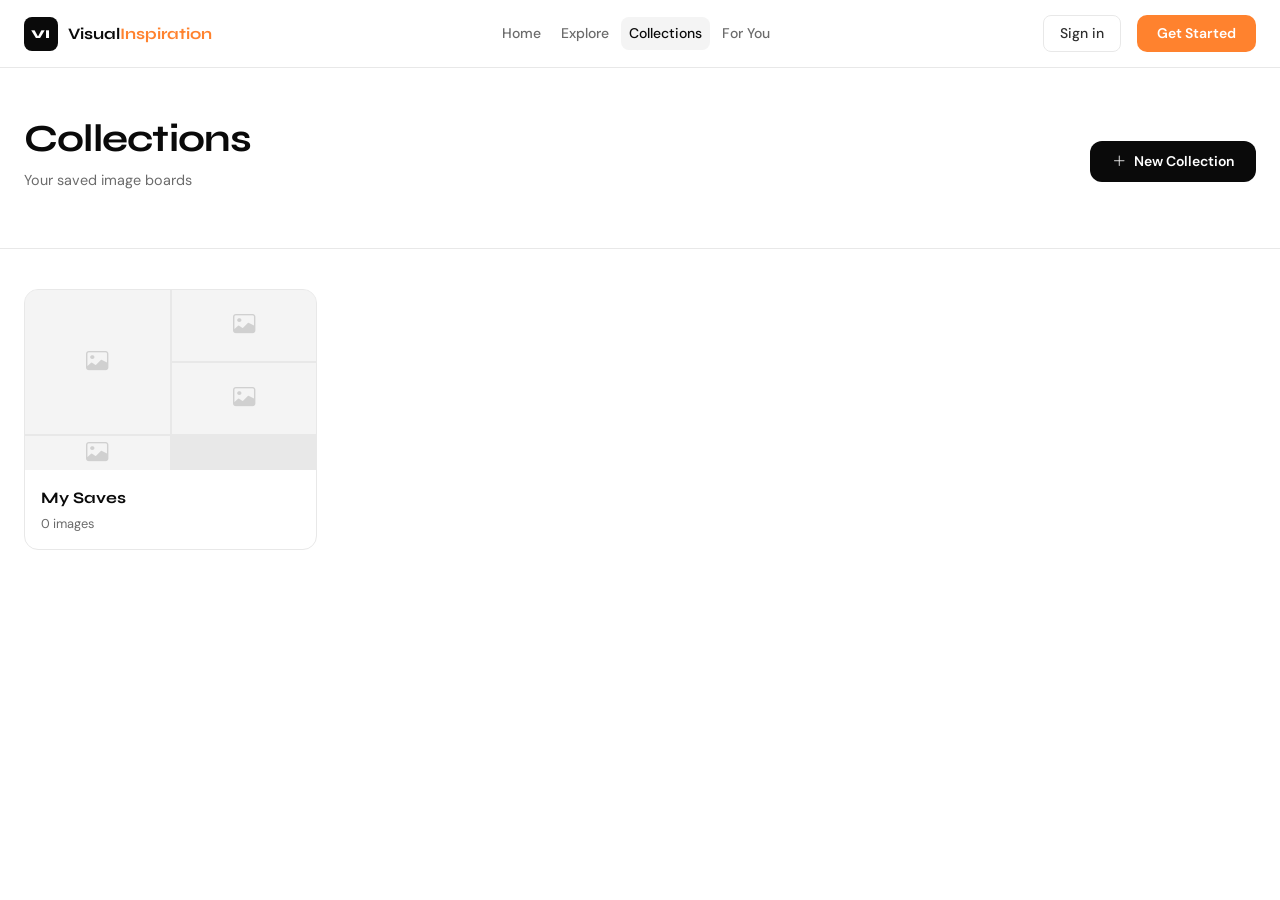
==== collections.html @ 948e1fdf "Add files via upload" ====
<!DOCTYPE html>
<html lang="en">
<head>
  <meta charset="UTF-8" />
  <meta name="viewport" content="width=device-width, initial-scale=1.0" />
  <title>Collections — Visual Inspiration</title>
  <link rel="preconnect" href="https://fonts.googleapis.com" />
  <link href="https://fonts.googleapis.com/css2?family=Syne:wght@400;500;600;700;800&family=DM+Sans:ital,opsz,wght@0,9..40,300;0,9..40,400;0,9..40,500;1,9..40,300&display=swap" rel="stylesheet" />
  <link href="https://cdn.jsdelivr.net/npm/bootstrap@5.3.2/dist/css/bootstrap.min.css" rel="stylesheet" />
  <link href="https://cdn.jsdelivr.net/npm/bootstrap-icons@1.11.3/font/bootstrap-icons.min.css" rel="stylesheet" />
  <link rel="stylesheet" href="../style.css" />
  <style>
    .collection-detail { display: none; }
    .collection-detail.active { display: block; }
    .collections-view.hidden { display: none; }
    .back-btn {
      display: inline-flex; align-items: center; gap: 8px;
      font-size: 0.875rem; font-weight: 600; color: var(--gray-700);
      background: var(--gray-100); border: none; border-radius: 8px;
      padding: 8px 16px; cursor: pointer; margin-bottom: 24px;
      transition: background var(--transition);
    }
    .back-btn:hover { background: var(--gray-200); }
    .delete-col-btn {
      background: none; border: 1.5px solid var(--gray-200);
      color: var(--gray-500); font-size: 0.8rem; padding: 6px 14px;
      border-radius: 8px; cursor: pointer; font-family: var(--font-body);
      transition: all var(--transition);
    }
    .delete-col-btn:hover { border-color: #e53e3e; color: #e53e3e; }
  </style>
</head>
<body>

  <!-- NAVBAR -->
  <nav class="navbar navbar-expand-lg vi-navbar" id="mainNav">
    <div class="container-fluid px-4">
      <a class="navbar-brand vi-logo" href="../index.html">
        <span class="logo-mark">VI</span>
        <span class="logo-text">Visual<em>Inspiration</em></span>
      </a>
      <button class="navbar-toggler" type="button" data-bs-toggle="collapse" data-bs-target="#navMenu">
        <i class="bi bi-list"></i>
      </button>
      <div class="collapse navbar-collapse" id="navMenu">
        <ul class="navbar-nav mx-auto gap-1">
          <li class="nav-item"><a class="nav-link" href="../index.html">Home</a></li>
          <li class="nav-item"><a class="nav-link" href="explore.html">Explore</a></li>
          <li class="nav-item"><a class="nav-link active" href="collections.html">Collections</a></li>
          <li class="nav-item"><a class="nav-link" href="foryou.html">For You</a></li>
        </ul>
        <div class="nav-actions d-flex align-items-center gap-3">
          <a href="login.html" class="btn-ghost">Sign in</a>
          <a href="register.html" class="btn-primary-vi">Get Started</a>
        </div>
      </div>
    </div>
  </nav>

  <!-- COLLECTIONS VIEW -->
  <div id="collectionsView">
    <div class="collections-hero">
      <div class="container-fluid px-4">
        <div class="d-flex align-items-center justify-content-between flex-wrap gap-3">
          <div>
            <h1 class="section-title">Collections</h1>
            <p class="section-sub mt-1">Your saved image boards</p>
          </div>
          <button class="btn-new-collection" id="newCollectionBtn">
            <i class="bi bi-plus-lg"></i> New Collection
          </button>
        </div>
      </div>
    </div>
    <div class="container-fluid px-4">
      <div class="collections-grid" id="collectionsGrid"></div>
    </div>
  </div>

  <!-- COLLECTION DETAIL VIEW -->
  <div id="detailView" class="collection-detail" style="padding-top: calc(var(--nav-h) + 32px);">
    <div class="container-fluid px-4">
      <button class="back-btn" id="backBtn"><i class="bi bi-arrow-left"></i> All Collections</button>
      <div class="d-flex align-items-center justify-content-between flex-wrap gap-3 mb-4">
        <div>
          <h2 class="section-title" id="detailTitle"></h2>
          <p class="section-sub" id="detailCount"></p>
        </div>
        <button class="delete-col-btn" id="deleteColBtn">
          <i class="bi bi-trash3"></i> Delete Collection
        </button>
      </div>
      <div class="masonry-grid" id="detailGrid"></div>
      <div id="detailEmpty" style="display:none;" class="empty-state">
        <div class="empty-icon"><i class="bi bi-images"></i></div>
        <h3>Empty collection</h3>
        <p>Save images from the Explore page to fill this collection.</p>
        <a href="explore.html" class="btn-primary-vi mt-2">Explore images</a>
      </div>
    </div>
  </div>

  <!-- NEW COLLECTION MODAL -->
  <div class="modal fade" id="newCollectionModal" tabindex="-1">
    <div class="modal-dialog modal-dialog-centered">
      <div class="modal-content vi-modal p-4">
        <div class="d-flex justify-content-between align-items-center mb-4">
          <h5 class="mb-0" style="font-family:var(--font-display);font-weight:700;">New Collection</h5>
          <button class="btn-close" data-bs-dismiss="modal"></button>
        </div>
        <div class="form-group-vi">
          <label class="form-label-vi">Collection Name</label>
          <input type="text" class="form-input-vi" id="newColName" placeholder="e.g. Architecture Inspo" maxlength="48" />
          <div class="form-error" id="newColError">Please enter a name</div>
        </div>
        <button class="form-submit-vi" id="createColBtn">Create Collection</button>
      </div>
    </div>
  </div>

  <!-- COLLECTION MODAL (for save-to) -->
  <div class="modal fade" id="collectionModal" tabindex="-1">
    <div class="modal-dialog modal-dialog-centered">
      <div class="modal-content vi-modal p-4">
        <div class="d-flex justify-content-between align-items-center mb-3">
          <h5 class="mb-0" style="font-family:var(--font-display);font-weight:700;">Save to…</h5>
          <button class="btn-close" data-bs-dismiss="modal"></button>
        </div>
        <div class="collection-select-list" id="collectionSelectList"></div>
      </div>
    </div>
  </div>

  <div class="vi-toast" id="viToast"></div>

  <script src="https://cdn.jsdelivr.net/npm/bootstrap@5.3.2/dist/js/bootstrap.bundle.min.js"></script>
  <script src="../script.js"></script>
  <script>
    // ─── Collections Page ──────────────────────
    let activeCollectionId = null;

    document.addEventListener('DOMContentLoaded', () => {
      renderCollections();

      document.getElementById('newCollectionBtn').addEventListener('click', () => {
        document.getElementById('newColName').value = '';
        document.getElementById('newColError').classList.remove('show');
        new bootstrap.Modal(document.getElementById('newCollectionModal')).show();
      });

      document.getElementById('createColBtn').addEventListener('click', () => {
        const name = document.getElementById('newColName').value.trim();
        if (!name) {
          document.getElementById('newColError').classList.add('show');
          return;
        }
        const cols = getCollections();
        const newCol = { id: `col_${Date.now()}`, name, images: [] };
        cols.push(newCol);
        Store.set('vi_collections', cols);
        bootstrap.Modal.getInstance(document.getElementById('newCollectionModal')).hide();
        showToast(`✓ "${name}" created`);
        renderCollections();
      });

      document.getElementById('backBtn').addEventListener('click', showCollectionsView);

      document.getElementById('deleteColBtn').addEventListener('click', () => {
        if (!activeCollectionId || activeCollectionId === 'default') {
          showToast('Cannot delete default collection');
          return;
        }
        if (!confirm('Delete this collection? Images won\'t be removed from your saves.')) return;
        let cols = getCollections().filter(c => c.id !== activeCollectionId);
        Store.set('vi_collections', cols);
        showToast('Collection deleted');
        showCollectionsView();
        renderCollections();
      });
    });

    function renderCollections() {
      const grid = document.getElementById('collectionsGrid');
      const cols = getCollections();

      if (cols.length === 0) {
        grid.innerHTML = `
          <div class="empty-state" style="grid-column:1/-1;">
            <div class="empty-icon"><i class="bi bi-folder2-open"></i></div>
            <h3>No collections yet</h3>
            <p>Create a collection to organize your saved images.</p>
          </div>
        `;
        return;
      }

      grid.innerHTML = '';
      cols.forEach(col => {
        const card = document.createElement('div');
        card.className = 'collection-card';
        const imgs = col.images.slice(0, 4);
        const previews = Array(4).fill(null).map((_, i) => imgs[i] ?
          `<img src="${imgs[i].url}" alt="" loading="lazy" />` :
          `<div class="preview-placeholder"><i class="bi bi-image"></i></div>`
        );
        card.innerHTML = `
          <div class="collection-preview">
            ${previews.join('')}
          </div>
          <div class="collection-info">
            <div class="collection-name">${col.name}</div>
            <div class="collection-count">${col.images.length} image${col.images.length !== 1 ? 's' : ''}</div>
          </div>
        `;
        card.addEventListener('click', () => openCollection(col.id));
        grid.appendChild(card);
      });
    }

    function openCollection(id) {
      const cols = getCollections();
      const col = cols.find(c => c.id === id);
      if (!col) return;
      activeCollectionId = id;

      document.getElementById('detailTitle').textContent = col.name;
      document.getElementById('detailCount').textContent =
        `${col.images.length} image${col.images.length !== 1 ? 's' : ''}`;
      document.getElementById('deleteColBtn').style.display =
        id === 'default' ? 'none' : 'inline-flex';

      const grid = document.getElementById('detailGrid');
      const empty = document.getElementById('detailEmpty');
      grid.innerHTML = '';

      if (col.images.length === 0) {
        empty.style.display = 'flex';
        grid.style.display = 'none';
      } else {
        empty.style.display = 'none';
        grid.style.display = '';
        col.images.forEach(img => {
          const fakePhoto = {
            id: img.id,
            urls: { small: img.url, regular: img.url, thumb: img.url },
            alt_description: 'saved image',
            width: 800, height: 600,
            user: { name: img.author || 'Unknown', profile_image: { small: `https://i.pravatar.cc/32?u=${img.id}` }, links: { html: '#' } },
            links: { html: '#', download: '#' },
          };
          grid.appendChild(buildCard(fakePhoto));
        });
      }

      document.getElementById('collectionsView').style.display = 'none';
      document.getElementById('detailView').classList.add('active');
      window.scrollTo(0, 0);
    }

    function showCollectionsView() {
      document.getElementById('collectionsView').style.display = '';
      document.getElementById('detailView').classList.remove('active');
      activeCollectionId = null;
      renderCollections();
    }
  </script>
</body>
</html>
---- style.css ----
/* ============================================
   VISUAL INSPIRATION — style.css
   ============================================ */

/* === TOKENS === */
:root {
  --accent: #FF822E;
  --accent-dark: #e06820;
  --accent-light: #fff0e6;
  --black: #0a0a0a;
  --white: #ffffff;
  --gray-50: #fafafa;
  --gray-100: #f4f4f4;
  --gray-200: #e8e8e8;
  --gray-300: #d0d0d0;
  --gray-400: #a0a0a0;
  --gray-500: #6b6b6b;
  --gray-700: #2e2e2e;
  --radius-sm: 8px;
  --radius-md: 14px;
  --radius-lg: 22px;
  --radius-xl: 32px;
  --shadow-sm: 0 2px 8px rgba(0,0,0,0.06);
  --shadow-md: 0 8px 28px rgba(0,0,0,0.10);
  --shadow-lg: 0 20px 60px rgba(0,0,0,0.14);
  --font-display: 'Syne', sans-serif;
  --font-body: 'DM Sans', sans-serif;
  --nav-h: 68px;
  --transition: 0.22s cubic-bezier(0.4,0,0.2,1);
}

/* === RESET & BASE === */
*, *::before, *::after { box-sizing: border-box; margin: 0; padding: 0; }
html { scroll-behavior: smooth; }
body {
  font-family: var(--font-body);
  color: var(--black);
  background: var(--white);
  -webkit-font-smoothing: antialiased;
}
a { text-decoration: none; color: inherit; }
img { display: block; max-width: 100%; }

/* === NAVBAR === */
.vi-navbar {
  position: fixed; top: 0; left: 0; right: 0; z-index: 900;
  height: var(--nav-h);
  background: rgba(255,255,255,0.88);
  backdrop-filter: blur(16px);
  border-bottom: 1px solid var(--gray-200);
  transition: background var(--transition), box-shadow var(--transition);
}
.vi-navbar.scrolled { box-shadow: var(--shadow-sm); }

.vi-logo { display: flex; align-items: center; gap: 10px; }
.logo-mark {
  width: 34px; height: 34px;
  background: var(--black);
  color: var(--white);
  border-radius: 8px;
  display: flex; align-items: center; justify-content: center;
  font-family: var(--font-display); font-size: 0.75rem; font-weight: 800;
  letter-spacing: 0.05em;
  flex-shrink: 0;
}
.logo-mark.sm { width: 28px; height: 28px; font-size: 0.65rem; }
.logo-text {
  font-family: var(--font-display); font-size: 1rem; font-weight: 700;
  color: var(--black); line-height: 1;
}
.logo-text em { font-style: normal; color: var(--accent); }

.vi-navbar .nav-link {
  font-family: var(--font-body); font-size: 0.875rem; font-weight: 500;
  color: var(--gray-500); padding: 6px 14px; border-radius: 8px;
  transition: color var(--transition), background var(--transition);
}
.vi-navbar .nav-link:hover, .vi-navbar .nav-link.active {
  color: var(--black); background: var(--gray-100);
}

.btn-ghost {
  font-family: var(--font-body); font-size: 0.875rem; font-weight: 500;
  color: var(--gray-700); padding: 7px 16px; border-radius: 8px;
  border: 1.5px solid var(--gray-200);
  transition: border-color var(--transition), color var(--transition);
}
.btn-ghost:hover { border-color: var(--black); color: var(--black); }

.btn-primary-vi {
  display: inline-flex; align-items: center; gap: 6px;
  font-family: var(--font-body); font-size: 0.875rem; font-weight: 600;
  color: var(--white); background: var(--accent);
  padding: 8px 20px; border-radius: 10px; border: none;
  cursor: pointer;
  transition: background var(--transition), transform var(--transition), box-shadow var(--transition);
}
.btn-primary-vi:hover {
  background: var(--accent-dark); transform: translateY(-1px);
  box-shadow: 0 6px 20px rgba(255,130,46,0.35); color: var(--white);
}
.btn-lg-vi { font-size: 1rem; padding: 13px 32px; border-radius: 14px; }

/* Navbar toggler */
.navbar-toggler { border: none; color: var(--black); font-size: 1.4rem; }
.navbar-toggler:focus { box-shadow: none; }

/* === HERO === */
.hero-section {
  min-height: 100vh;
  padding-top: calc(var(--nav-h) + 60px);
  padding-bottom: 80px;
  display: flex; flex-direction: column; align-items: center; justify-content: center;
  position: relative; overflow: hidden;
  background: var(--white);
}
.hero-bg-grid {
  position: absolute; inset: 0;
  background-image:
    linear-gradient(rgba(0,0,0,0.035) 1px, transparent 1px),
    linear-gradient(90deg, rgba(0,0,0,0.035) 1px, transparent 1px);
  background-size: 48px 48px;
  mask-image: radial-gradient(ellipse 80% 70% at 50% 50%, black 30%, transparent 100%);
}
.hero-content { position: relative; z-index: 2; }

.hero-badge {
  display: inline-block;
  font-family: var(--font-body); font-size: 0.78rem; font-weight: 500; letter-spacing: 0.08em;
  color: var(--accent); background: var(--accent-light);
  padding: 6px 16px; border-radius: 50px;
  animation: fadeUp 0.6s ease both;
}
.hero-title {
  font-family: var(--font-display); font-size: clamp(3rem, 8vw, 6.5rem);
  font-weight: 800; line-height: 1.02; letter-spacing: -0.03em;
  color: var(--black);
  animation: fadeUp 0.6s 0.1s ease both;
}
.accent-word { color: var(--accent); }
.hero-sub {
  font-size: clamp(1rem, 2vw, 1.2rem); color: var(--gray-500); font-weight: 300;
  margin-top: 20px; line-height: 1.7;
  animation: fadeUp 0.6s 0.2s ease both;
}
.hero-scroll-hint {
  position: absolute; bottom: 32px; left: 50%; transform: translateX(-50%);
  color: var(--gray-400); font-size: 1.2rem;
  animation: bounce 2s infinite;
}
@keyframes bounce {
  0%,100% { transform: translateX(-50%) translateY(0); }
  50% { transform: translateX(-50%) translateY(8px); }
}
@keyframes fadeUp {
  from { opacity: 0; transform: translateY(20px); }
  to { opacity: 1; transform: translateY(0); }
}

/* === SEARCH BAR HOME === */
.search-wrapper { animation: fadeUp 0.6s 0.3s ease both; }
.search-bar-home {
  display: flex; align-items: center; gap: 0;
  background: var(--white);
  border: 2px solid var(--gray-200);
  border-radius: 16px;
  padding: 6px 6px 6px 18px;
  max-width: 680px; margin: 0 auto;
  box-shadow: var(--shadow-md);
  transition: border-color var(--transition), box-shadow var(--transition);
}
.search-bar-home:focus-within {
  border-color: var(--accent);
  box-shadow: 0 0 0 4px rgba(255,130,46,0.12), var(--shadow-md);
}
.search-icon { color: var(--gray-400); font-size: 1rem; flex-shrink: 0; }
.search-bar-home input {
  flex: 1; border: none; outline: none; background: transparent;
  font-family: var(--font-body); font-size: 0.95rem; color: var(--black);
  padding: 8px 12px;
}
.search-bar-home input::placeholder { color: var(--gray-400); }
.upload-btn {
  background: var(--gray-100); border: none; color: var(--gray-500);
  width: 38px; height: 38px; border-radius: 10px; cursor: pointer;
  display: flex; align-items: center; justify-content: center;
  transition: background var(--transition), color var(--transition);
  flex-shrink: 0;
}
.upload-btn:hover { background: var(--gray-200); color: var(--black); }
.search-submit {
  background: var(--accent); color: var(--white);
  border: none; border-radius: 10px;
  font-family: var(--font-body); font-weight: 600; font-size: 0.875rem;
  padding: 10px 22px; cursor: pointer; flex-shrink: 0;
  transition: background var(--transition);
}
.search-submit:hover { background: var(--accent-dark); }

.trending-tags { display: flex; align-items: center; flex-wrap: wrap; gap: 8px; justify-content: center; }
.tag-label { font-size: 0.8rem; color: var(--gray-400); font-weight: 500; }
.tag-chip {
  background: var(--white); border: 1.5px solid var(--gray-200);
  color: var(--gray-700); font-size: 0.8rem; font-weight: 500;
  padding: 5px 14px; border-radius: 50px; cursor: pointer;
  transition: border-color var(--transition), color var(--transition), background var(--transition);
}
.tag-chip:hover { border-color: var(--accent); color: var(--accent); background: var(--accent-light); }

/* === FEATURED STRIP === */
.featured-strip {
  padding: 0; overflow: hidden; background: var(--gray-50);
  border-top: 1px solid var(--gray-200);
  border-bottom: 1px solid var(--gray-200);
}
.strip-inner {
  display: flex; gap: 3px; padding: 12px 0;
  animation: slideStrip 40s linear infinite;
  width: max-content;
}
.strip-item {
  width: 160px; height: 110px; border-radius: 10px;
  overflow: hidden; flex-shrink: 0; cursor: pointer;
  transition: transform var(--transition);
}
.strip-item:hover { transform: scale(1.04); }
.strip-item img { width: 100%; height: 100%; object-fit: cover; }
@keyframes slideStrip {
  from { transform: translateX(0); }
  to { transform: translateX(-50%); }
}

/* === SECTIONS === */
.section-block { padding: 72px 0; }
.alt-bg { background: var(--gray-50); }
.section-title {
  font-family: var(--font-display); font-size: clamp(1.6rem, 4vw, 2.4rem);
  font-weight: 700; letter-spacing: -0.02em;
}
.section-sub { color: var(--gray-500); font-size: 0.9rem; margin-top: 4px; }
.see-all-link {
  font-size: 0.875rem; font-weight: 600; color: var(--accent);
  display: flex; align-items: center; gap: 4px;
  transition: gap var(--transition);
}
.see-all-link:hover { gap: 8px; }

/* === MASONRY GRID === */
.masonry-grid {
  columns: 5; column-gap: 12px;
}
@media (max-width: 1400px) { .masonry-grid { columns: 4; } }
@media (max-width: 1024px) { .masonry-grid { columns: 3; } }
@media (max-width: 768px) { .masonry-grid { columns: 2; } }
@media (max-width: 480px) { .masonry-grid { columns: 2; } }

/* === IMAGE CARD === */
.img-card {
  break-inside: avoid; margin-bottom: 12px;
  border-radius: var(--radius-md); overflow: hidden;
  position: relative; cursor: pointer;
  box-shadow: var(--shadow-sm);
  transition: box-shadow var(--transition), transform var(--transition);
  background: var(--gray-100);
}
.img-card:hover { box-shadow: var(--shadow-lg); transform: translateY(-3px); }
.img-card img { width: 100%; display: block; transition: transform 0.4s ease; }
.img-card:hover img { transform: scale(1.03); }

.card-overlay {
  position: absolute; inset: 0;
  background: linear-gradient(to top, rgba(0,0,0,0.55) 0%, transparent 50%);
  opacity: 0; transition: opacity var(--transition);
  display: flex; flex-direction: column; justify-content: flex-end;
  padding: 14px;
}
.img-card:hover .card-overlay { opacity: 1; }

.card-actions { display: flex; gap: 8px; align-items: center; }
.card-btn {
  display: flex; align-items: center; justify-content: center;
  width: 34px; height: 34px; border-radius: 8px;
  border: none; cursor: pointer;
  font-size: 0.9rem;
  background: rgba(255,255,255,0.15);
  backdrop-filter: blur(6px);
  color: var(--white);
  transition: background var(--transition), transform var(--transition);
}
.card-btn:hover { background: rgba(255,255,255,0.30); transform: scale(1.12); }
.card-btn.liked { background: rgba(255,50,50,0.7); }
.card-btn.saved { background: rgba(255,130,46,0.7); }

.card-author {
  color: rgba(255,255,255,0.85); font-size: 0.72rem; font-weight: 500;
  margin-top: 6px; display: flex; align-items: center; gap: 5px;
}
.card-author img {
  width: 18px; height: 18px; border-radius: 50%; object-fit: cover;
}

/* === SKELETON === */
.skeleton-card {
  break-inside: avoid; margin-bottom: 12px;
  border-radius: var(--radius-md);
  background: linear-gradient(110deg, var(--gray-100) 8%, var(--gray-200) 18%, var(--gray-100) 33%);
  background-size: 200% 100%;
  animation: shimmer 1.4s linear infinite;
  min-height: 200px;
}
.skeleton-card.tall { min-height: 320px; }
.skeleton-card.wide { min-height: 160px; }
@keyframes shimmer {
  to { background-position: -200% 0; }
}

/* === MOOD GRID === */
.mood-grid {
  display: grid;
  grid-template-columns: repeat(6, 1fr);
  gap: 12px;
}
@media (max-width: 1200px) { .mood-grid { grid-template-columns: repeat(3, 1fr); } }
@media (max-width: 600px) { .mood-grid { grid-template-columns: repeat(2, 1fr); } }

.mood-card {
  height: 160px; border-radius: var(--radius-md); overflow: hidden;
  position: relative; cursor: pointer;
  background: var(--gray-200);
  transition: transform var(--transition), box-shadow var(--transition);
}
.mood-card:hover { transform: scale(1.03); box-shadow: var(--shadow-md); }
.mood-card img { width: 100%; height: 100%; object-fit: cover; transition: transform 0.4s; }
.mood-card:hover img { transform: scale(1.08); }
.mood-overlay {
  position: absolute; inset: 0;
  background: linear-gradient(to top, rgba(0,0,0,0.6) 0%, transparent 60%);
  display: flex; align-items: flex-end; padding: 12px;
  font-family: var(--font-display); font-size: 0.85rem; font-weight: 700;
  color: var(--white);
}

/* === CTA BANNER === */
.cta-banner {
  padding: 100px 0;
  background: var(--black);
  text-align: center;
}
.cta-title {
  font-family: var(--font-display); font-size: clamp(2rem, 5vw, 4rem);
  font-weight: 800; color: var(--white); letter-spacing: -0.03em;
}
.cta-sub { color: var(--gray-400); font-size: 1.05rem; margin-top: 12px; }

/* === FOOTER === */
.vi-footer {
  background: var(--black); color: var(--white);
  padding: 56px 0 32px;
  border-top: 1px solid rgba(255,255,255,0.06);
}
.footer-tagline { font-size: 0.85rem; color: var(--gray-400); margin-top: 8px; }
.footer-links-group h6 {
  font-family: var(--font-display); font-weight: 700; font-size: 0.75rem;
  letter-spacing: 0.1em; text-transform: uppercase; color: var(--gray-400);
  margin-bottom: 14px;
}
.footer-links-group ul { list-style: none; }
.footer-links-group ul li { margin-bottom: 8px; }
.footer-links-group ul li a {
  font-size: 0.875rem; color: rgba(255,255,255,0.6);
  transition: color var(--transition);
}
.footer-links-group ul li a:hover { color: var(--white); }
.footer-bottom {
  border-top: 1px solid rgba(255,255,255,0.08);
  padding-top: 20px; font-size: 0.8rem; color: var(--gray-500);
}
.footer-bottom a { color: var(--gray-400); }
.footer-bottom a:hover { color: var(--white); }
.social-links { display: flex; gap: 14px; }
.social-links a {
  color: var(--gray-400); font-size: 1.1rem;
  transition: color var(--transition);
}
.social-links a:hover { color: var(--white); }

/* === EXPLORE PAGE === */
.page-header {
  padding: calc(var(--nav-h) + 40px) 0 32px;
  background: var(--white);
  border-bottom: 1px solid var(--gray-200);
}
.page-search-bar {
  display: flex; align-items: center; gap: 0;
  background: var(--white); border: 2px solid var(--gray-200);
  border-radius: 14px; padding: 5px 5px 5px 16px;
  max-width: 560px;
  transition: border-color var(--transition);
}
.page-search-bar:focus-within { border-color: var(--accent); }
.page-search-bar input {
  flex: 1; border: none; outline: none; background: transparent;
  font-family: var(--font-body); font-size: 0.9rem; color: var(--black);
  padding: 8px;
}
.page-search-bar input::placeholder { color: var(--gray-400); }
.page-search-bar button {
  background: var(--accent); color: var(--white);
  border: none; border-radius: 10px; padding: 9px 20px;
  font-family: var(--font-body); font-weight: 600; font-size: 0.85rem;
  cursor: pointer; transition: background var(--transition);
}
.page-search-bar button:hover { background: var(--accent-dark); }

/* Filters */
.filter-bar {
  display: flex; flex-wrap: wrap; gap: 10px;
  align-items: center; padding: 16px 0;
}
.filter-group { display: flex; gap: 6px; flex-wrap: wrap; }
.filter-select {
  font-family: var(--font-body); font-size: 0.8rem; font-weight: 500;
  color: var(--gray-700); background: var(--white);
  border: 1.5px solid var(--gray-200); border-radius: 8px;
  padding: 6px 12px; cursor: pointer; appearance: none;
  background-image: url("data:image/svg+xml,%3Csvg xmlns='http://www.w3.org/2000/svg' width='10' height='6'%3E%3Cpath d='M0 0l5 6 5-6z' fill='%23a0a0a0'/%3E%3C/svg%3E");
  background-repeat: no-repeat; background-position: right 10px center;
  padding-right: 26px;
  transition: border-color var(--transition);
}
.filter-select:focus { outline: none; border-color: var(--accent); }
.filter-chip {
  font-size: 0.8rem; font-weight: 500; background: var(--white);
  border: 1.5px solid var(--gray-200); color: var(--gray-700);
  padding: 6px 14px; border-radius: 50px; cursor: pointer;
  transition: all var(--transition);
}
.filter-chip.active, .filter-chip:hover {
  border-color: var(--accent); color: var(--accent); background: var(--accent-light);
}
.results-count { font-size: 0.8rem; color: var(--gray-400); margin-left: auto; }

/* Load More */
.load-more-wrap { text-align: center; padding: 40px 0 20px; }
.btn-load-more {
  background: var(--white); border: 2px solid var(--gray-200);
  color: var(--gray-700); font-family: var(--font-body); font-weight: 600;
  font-size: 0.875rem; padding: 12px 32px; border-radius: 12px; cursor: pointer;
  transition: border-color var(--transition), color var(--transition);
}
.btn-load-more:hover { border-color: var(--accent); color: var(--accent); }
.btn-load-more.loading::after {
  content: '...';
}

/* === FOR YOU PAGE === */
.foryou-hero {
  padding: calc(var(--nav-h) + 48px) 0 40px;
  border-bottom: 1px solid var(--gray-200);
}
.foryou-hero .section-title { font-size: clamp(1.8rem, 4vw, 3rem); }
.empty-state {
  text-align: center; padding: 80px 20px;
  display: flex; flex-direction: column; align-items: center; gap: 16px;
}
.empty-icon {
  width: 80px; height: 80px; border-radius: 20px;
  background: var(--accent-light); display: flex; align-items: center; justify-content: center;
  font-size: 2.2rem; color: var(--accent);
}
.empty-state h3 { font-family: var(--font-display); font-size: 1.4rem; font-weight: 700; }
.empty-state p { color: var(--gray-500); max-width: 360px; }

/* === COLLECTIONS PAGE === */
.collections-hero {
  padding: calc(var(--nav-h) + 48px) 0 40px;
  border-bottom: 1px solid var(--gray-200);
}
.collections-grid {
  display: grid;
  grid-template-columns: repeat(auto-fill, minmax(280px, 1fr));
  gap: 20px; padding: 40px 0;
}
.collection-card {
  border-radius: var(--radius-md); overflow: hidden;
  border: 1.5px solid var(--gray-200);
  transition: box-shadow var(--transition), transform var(--transition);
  cursor: pointer; background: var(--white);
}
.collection-card:hover { box-shadow: var(--shadow-md); transform: translateY(-3px); }
.collection-preview {
  height: 180px; display: grid;
  grid-template-columns: 1fr 1fr; grid-template-rows: 1fr 1fr;
  gap: 2px; background: var(--gray-200);
}
.collection-preview img { width: 100%; height: 100%; object-fit: cover; }
.collection-preview .preview-placeholder {
  background: var(--gray-100); display: flex; align-items: center; justify-content: center;
  color: var(--gray-300); font-size: 1.4rem;
}
.collection-preview img:first-child, .collection-preview .preview-placeholder:first-child {
  grid-column: 1; grid-row: 1 / 3;
}
.collection-info { padding: 16px; }
.collection-name {
  font-family: var(--font-display); font-size: 1rem; font-weight: 700;
  color: var(--black);
}
.collection-count { font-size: 0.8rem; color: var(--gray-500); margin-top: 4px; }

.btn-new-collection {
  display: inline-flex; align-items: center; gap: 8px;
  background: var(--black); color: var(--white);
  font-family: var(--font-body); font-size: 0.875rem; font-weight: 600;
  padding: 10px 22px; border-radius: 12px; border: none; cursor: pointer;
  transition: background var(--transition);
}
.btn-new-collection:hover { background: var(--gray-700); }

/* === AUTH PAGES === */
.auth-page {
  min-height: 100vh; display: flex; align-items: center; justify-content: center;
  background: var(--gray-50); padding: 40px 16px;
}
.auth-card {
  background: var(--white); border-radius: var(--radius-xl);
  padding: 48px 44px;
  width: 100%; max-width: 440px;
  box-shadow: var(--shadow-lg);
}
@media (max-width: 480px) { .auth-card { padding: 32px 24px; } }

.auth-logo { display: flex; align-items: center; gap: 10px; margin-bottom: 36px; }
.auth-title {
  font-family: var(--font-display); font-size: 1.8rem; font-weight: 800;
  letter-spacing: -0.02em; margin-bottom: 6px;
}
.auth-sub { color: var(--gray-500); font-size: 0.9rem; margin-bottom: 32px; }

.form-label-vi {
  display: block; font-size: 0.8rem; font-weight: 600;
  color: var(--gray-700); letter-spacing: 0.05em; text-transform: uppercase;
  margin-bottom: 6px;
}
.form-input-vi {
  width: 100%; padding: 11px 14px;
  border: 1.5px solid var(--gray-200); border-radius: 10px;
  font-family: var(--font-body); font-size: 0.9rem; color: var(--black);
  background: var(--white); outline: none;
  transition: border-color var(--transition), box-shadow var(--transition);
}
.form-input-vi:focus {
  border-color: var(--accent);
  box-shadow: 0 0 0 3px rgba(255,130,46,0.12);
}
.form-input-vi.invalid { border-color: #e53e3e; }
.form-error { font-size: 0.78rem; color: #e53e3e; margin-top: 4px; display: none; }
.form-error.show { display: block; }

.form-group-vi { margin-bottom: 20px; position: relative; }
.password-toggle {
  position: absolute; right: 12px; top: 50%; transform: translateY(-50%);
  background: none; border: none; color: var(--gray-400); cursor: pointer;
  padding: 4px; display: flex; align-items: center;
  margin-top: 14px;
}
.form-submit-vi {
  width: 100%; padding: 13px;
  background: var(--accent); color: var(--white);
  font-family: var(--font-body); font-size: 1rem; font-weight: 700;
  border: none; border-radius: 12px; cursor: pointer;
  transition: background var(--transition), transform var(--transition);
  margin-top: 8px;
}
.form-submit-vi:hover { background: var(--accent-dark); transform: translateY(-1px); }
.form-footer { text-align: center; margin-top: 24px; font-size: 0.875rem; color: var(--gray-500); }
.form-footer a { color: var(--accent); font-weight: 600; }
.form-footer a:hover { text-decoration: underline; }
.divider { display: flex; align-items: center; gap: 12px; color: var(--gray-300); font-size: 0.8rem; margin: 24px 0; }
.divider::before, .divider::after { content: ''; flex: 1; border-top: 1px solid var(--gray-200); }

/* === MODAL === */
.vi-modal {
  border-radius: var(--radius-xl);
  border: none;
  overflow: hidden;
}
.upload-drop-zone {
  border: 2px dashed var(--gray-200); border-radius: var(--radius-md);
  padding: 48px 20px; text-align: center;
  display: flex; flex-direction: column; align-items: center; gap: 8px;
  color: var(--gray-500); font-size: 0.9rem;
  transition: border-color var(--transition), background var(--transition);
}
.upload-drop-zone:hover { border-color: var(--accent); background: var(--accent-light); }
.upload-drop-zone i { font-size: 2.5rem; color: var(--gray-300); }
.upload-drop-zone span { font-size: 0.75rem; color: var(--gray-400); }

/* === TOAST === */
.vi-toast {
  position: fixed; bottom: 28px; left: 50%; transform: translateX(-50%) translateY(20px);
  background: var(--black); color: var(--white);
  padding: 12px 24px; border-radius: 50px;
  font-size: 0.875rem; font-weight: 500;
  opacity: 0; pointer-events: none;
  transition: opacity 0.3s, transform 0.3s;
  z-index: 9999; white-space: nowrap;
}
.vi-toast.show { opacity: 1; transform: translateX(-50%) translateY(0); }

/* === SPINNER === */
.spinner-wrap { text-align: center; padding: 60px 20px; }
.vi-spinner {
  width: 38px; height: 38px; border: 3px solid var(--gray-200);
  border-top-color: var(--accent); border-radius: 50%;
  animation: spin 0.7s linear infinite; display: inline-block;
}
@keyframes spin { to { transform: rotate(360deg); } }

/* === COLLECTION MODAL === */
#collectionModal .modal-content { border-radius: var(--radius-xl); border: none; }
.collection-select-list {
  max-height: 260px; overflow-y: auto;
  display: flex; flex-direction: column; gap: 8px;
}
.collection-select-item {
  display: flex; align-items: center; gap: 12px;
  padding: 10px 14px; border-radius: var(--radius-sm);
  border: 1.5px solid var(--gray-200); cursor: pointer;
  transition: border-color var(--transition), background var(--transition);
  font-size: 0.875rem; font-weight: 500;
}
.collection-select-item:hover { border-color: var(--accent); background: var(--accent-light); }
.collection-select-item i { color: var(--accent); font-size: 1rem; }

/* === MISC === */
.page-main { padding: 20px 0 60px; }
.loading-overlay {
  display: none; position: fixed; inset: 0;
  background: rgba(255,255,255,0.8); z-index: 800;
  align-items: center; justify-content: center;
}
.loading-overlay.active { display: flex; }

/* responsive tweaks */
@media (max-width: 768px) {
  .auth-card { padding: 32px 20px; }
  .hero-title { letter-spacing: -0.02em; }
  .nav-actions { margin-top: 12px; padding-top: 12px; border-top: 1px solid var(--gray-200); }
  .section-block { padding: 48px 0; }
}
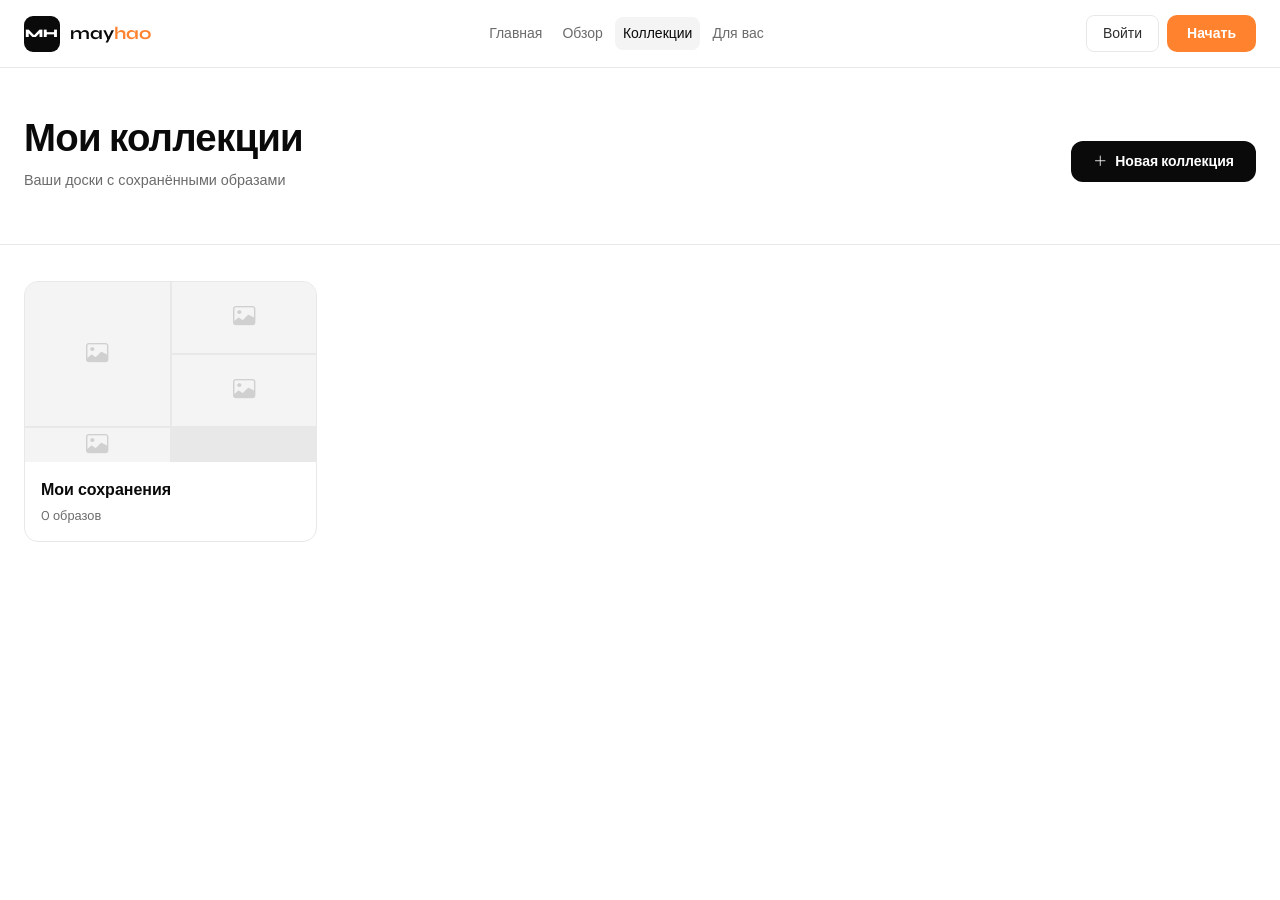
==== commit f05f3f1e: "Add files via upload" ====
--- a/collections.html
+++ b/collections.html
@@ -1,73 +1,52 @@
 <!DOCTYPE html>
-<html lang="en">
+<html lang="ru">
 <head>
   <meta charset="UTF-8" />
   <meta name="viewport" content="width=device-width, initial-scale=1.0" />
-  <title>Collections — Visual Inspiration</title>
+  <title>Коллекции — Mayhao</title>
   <link rel="preconnect" href="https://fonts.googleapis.com" />
   <link href="https://fonts.googleapis.com/css2?family=Syne:wght@400;500;600;700;800&family=DM+Sans:ital,opsz,wght@0,9..40,300;0,9..40,400;0,9..40,500;1,9..40,300&display=swap" rel="stylesheet" />
   <link href="https://cdn.jsdelivr.net/npm/bootstrap@5.3.2/dist/css/bootstrap.min.css" rel="stylesheet" />
   <link href="https://cdn.jsdelivr.net/npm/bootstrap-icons@1.11.3/font/bootstrap-icons.min.css" rel="stylesheet" />
   <link rel="stylesheet" href="../style.css" />
-  <style>
-    .collection-detail { display: none; }
-    .collection-detail.active { display: block; }
-    .collections-view.hidden { display: none; }
-    .back-btn {
-      display: inline-flex; align-items: center; gap: 8px;
-      font-size: 0.875rem; font-weight: 600; color: var(--gray-700);
-      background: var(--gray-100); border: none; border-radius: 8px;
-      padding: 8px 16px; cursor: pointer; margin-bottom: 24px;
-      transition: background var(--transition);
-    }
-    .back-btn:hover { background: var(--gray-200); }
-    .delete-col-btn {
-      background: none; border: 1.5px solid var(--gray-200);
-      color: var(--gray-500); font-size: 0.8rem; padding: 6px 14px;
-      border-radius: 8px; cursor: pointer; font-family: var(--font-body);
-      transition: all var(--transition);
-    }
-    .delete-col-btn:hover { border-color: #e53e3e; color: #e53e3e; }
-  </style>
 </head>
 <body>
 
-  <!-- NAVBAR -->
   <nav class="navbar navbar-expand-lg vi-navbar" id="mainNav">
     <div class="container-fluid px-4">
       <a class="navbar-brand vi-logo" href="../index.html">
-        <span class="logo-mark">VI</span>
-        <span class="logo-text">Visual<em>Inspiration</em></span>
+        <span class="logo-mark">MH</span>
+        <span class="logo-text">may<em>hao</em></span>
       </a>
       <button class="navbar-toggler" type="button" data-bs-toggle="collapse" data-bs-target="#navMenu">
         <i class="bi bi-list"></i>
       </button>
       <div class="collapse navbar-collapse" id="navMenu">
         <ul class="navbar-nav mx-auto gap-1">
-          <li class="nav-item"><a class="nav-link" href="../index.html">Home</a></li>
-          <li class="nav-item"><a class="nav-link" href="explore.html">Explore</a></li>
-          <li class="nav-item"><a class="nav-link active" href="collections.html">Collections</a></li>
-          <li class="nav-item"><a class="nav-link" href="foryou.html">For You</a></li>
+          <li class="nav-item"><a class="nav-link" href="../index.html">Главная</a></li>
+          <li class="nav-item"><a class="nav-link" href="explore.html">Обзор</a></li>
+          <li class="nav-item"><a class="nav-link active" href="collections.html">Коллекции</a></li>
+          <li class="nav-item"><a class="nav-link" href="foryou.html">Для вас</a></li>
         </ul>
-        <div class="nav-actions d-flex align-items-center gap-3">
-          <a href="login.html" class="btn-ghost">Sign in</a>
-          <a href="register.html" class="btn-primary-vi">Get Started</a>
+        <div class="nav-actions d-flex align-items-center gap-2">
+          <a href="login.html" class="btn-ghost">Войти</a>
+          <a href="register.html" class="btn-primary-vi">Начать</a>
         </div>
       </div>
     </div>
   </nav>
 
-  <!-- COLLECTIONS VIEW -->
+  <!-- Список коллекций -->
   <div id="collectionsView">
     <div class="collections-hero">
       <div class="container-fluid px-4">
         <div class="d-flex align-items-center justify-content-between flex-wrap gap-3">
           <div>
-            <h1 class="section-title">Collections</h1>
-            <p class="section-sub mt-1">Your saved image boards</p>
+            <h1 class="section-title">Мои коллекции</h1>
+            <p class="section-sub mt-1">Ваши доски с сохранёнными образами</p>
           </div>
           <button class="btn-new-collection" id="newCollectionBtn">
-            <i class="bi bi-plus-lg"></i> New Collection
+            <i class="bi bi-plus-lg"></i> Новая коллекция
           </button>
         </div>
       </div>
@@ -77,53 +56,50 @@
     </div>
   </div>
 
-  <!-- COLLECTION DETAIL VIEW -->
-  <div id="detailView" class="collection-detail" style="padding-top: calc(var(--nav-h) + 32px);">
+  <!-- Детали коллекции -->
+  <div id="detailView" class="collection-detail" style="padding-top:calc(var(--nav-h) + 32px);">
     <div class="container-fluid px-4">
-      <button class="back-btn" id="backBtn"><i class="bi bi-arrow-left"></i> All Collections</button>
+      <button class="back-btn" id="backBtn"><i class="bi bi-arrow-left"></i> Все коллекции</button>
       <div class="d-flex align-items-center justify-content-between flex-wrap gap-3 mb-4">
         <div>
           <h2 class="section-title" id="detailTitle"></h2>
           <p class="section-sub" id="detailCount"></p>
         </div>
-        <button class="delete-col-btn" id="deleteColBtn">
-          <i class="bi bi-trash3"></i> Delete Collection
-        </button>
+        <button class="delete-col-btn" id="deleteColBtn"><i class="bi bi-trash3"></i> Удалить</button>
       </div>
       <div class="masonry-grid" id="detailGrid"></div>
       <div id="detailEmpty" style="display:none;" class="empty-state">
         <div class="empty-icon"><i class="bi bi-images"></i></div>
-        <h3>Empty collection</h3>
-        <p>Save images from the Explore page to fill this collection.</p>
-        <a href="explore.html" class="btn-primary-vi mt-2">Explore images</a>
-      </div>
-    </div>
-  </div>
-
-  <!-- NEW COLLECTION MODAL -->
+        <h3>Коллекция пуста</h3>
+        <p>Сохраняйте образы со страницы «Обзор», чтобы заполнить эту коллекцию.</p>
+        <a href="explore.html" class="btn-primary-vi mt-2">Смотреть образы</a>
+      </div>
+    </div>
+  </div>
+
+  <!-- MODAL: Новая коллекция -->
   <div class="modal fade" id="newCollectionModal" tabindex="-1">
     <div class="modal-dialog modal-dialog-centered">
       <div class="modal-content vi-modal p-4">
         <div class="d-flex justify-content-between align-items-center mb-4">
-          <h5 class="mb-0" style="font-family:var(--font-display);font-weight:700;">New Collection</h5>
+          <h5 class="mb-0" style="font-family:var(--font-display);font-weight:700;">Новая коллекция</h5>
           <button class="btn-close" data-bs-dismiss="modal"></button>
         </div>
         <div class="form-group-vi">
-          <label class="form-label-vi">Collection Name</label>
-          <input type="text" class="form-input-vi" id="newColName" placeholder="e.g. Architecture Inspo" maxlength="48" />
-          <div class="form-error" id="newColError">Please enter a name</div>
-        </div>
-        <button class="form-submit-vi" id="createColBtn">Create Collection</button>
-      </div>
-    </div>
-  </div>
-
-  <!-- COLLECTION MODAL (for save-to) -->
+          <label class="form-label-vi">Название</label>
+          <input type="text" class="form-input-vi" id="newColName" placeholder="например, Осенние образы" maxlength="48" />
+          <div class="form-error" id="newColError">Введите название</div>
+        </div>
+        <button class="form-submit-vi" id="createColBtn">Создать коллекцию</button>
+      </div>
+    </div>
+  </div>
+
   <div class="modal fade" id="collectionModal" tabindex="-1">
     <div class="modal-dialog modal-dialog-centered">
       <div class="modal-content vi-modal p-4">
         <div class="d-flex justify-content-between align-items-center mb-3">
-          <h5 class="mb-0" style="font-family:var(--font-display);font-weight:700;">Save to…</h5>
+          <h5 class="mb-0" style="font-family:var(--font-display);font-weight:700;">Сохранить в…</h5>
           <button class="btn-close" data-bs-dismiss="modal"></button>
         </div>
         <div class="collection-select-list" id="collectionSelectList"></div>
@@ -132,11 +108,9 @@
   </div>
 
   <div class="vi-toast" id="viToast"></div>
-
   <script src="https://cdn.jsdelivr.net/npm/bootstrap@5.3.2/dist/js/bootstrap.bundle.min.js"></script>
   <script src="../script.js"></script>
   <script>
-    // ─── Collections Page ──────────────────────
     let activeCollectionId = null;
 
     document.addEventListener('DOMContentLoaded', () => {
@@ -150,30 +124,23 @@
 
       document.getElementById('createColBtn').addEventListener('click', () => {
         const name = document.getElementById('newColName').value.trim();
-        if (!name) {
-          document.getElementById('newColError').classList.add('show');
-          return;
-        }
+        if (!name) { document.getElementById('newColError').classList.add('show'); return; }
         const cols = getCollections();
         const newCol = { id: `col_${Date.now()}`, name, images: [] };
         cols.push(newCol);
-        Store.set('vi_collections', cols);
+        Store.set('mh_collections', cols);
         bootstrap.Modal.getInstance(document.getElementById('newCollectionModal')).hide();
-        showToast(`✓ "${name}" created`);
+        showToast(`✓ «${name}» создана`);
         renderCollections();
       });
 
       document.getElementById('backBtn').addEventListener('click', showCollectionsView);
 
       document.getElementById('deleteColBtn').addEventListener('click', () => {
-        if (!activeCollectionId || activeCollectionId === 'default') {
-          showToast('Cannot delete default collection');
-          return;
-        }
-        if (!confirm('Delete this collection? Images won\'t be removed from your saves.')) return;
-        let cols = getCollections().filter(c => c.id !== activeCollectionId);
-        Store.set('vi_collections', cols);
-        showToast('Collection deleted');
+        if (!activeCollectionId || activeCollectionId === 'default') { showToast('Нельзя удалить основную коллекцию'); return; }
+        if (!confirm('Удалить эту коллекцию? Образы останутся в сохранениях.')) return;
+        Store.set('mh_collections', getCollections().filter(c => c.id !== activeCollectionId));
+        showToast('Коллекция удалена');
         showCollectionsView();
         renderCollections();
       });
@@ -182,34 +149,24 @@
     function renderCollections() {
       const grid = document.getElementById('collectionsGrid');
       const cols = getCollections();
-
-      if (cols.length === 0) {
-        grid.innerHTML = `
-          <div class="empty-state" style="grid-column:1/-1;">
-            <div class="empty-icon"><i class="bi bi-folder2-open"></i></div>
-            <h3>No collections yet</h3>
-            <p>Create a collection to organize your saved images.</p>
-          </div>
-        `;
+      if (!cols.length) {
+        grid.innerHTML = `<div class="empty-state" style="grid-column:1/-1;"><div class="empty-icon"><i class="bi bi-folder2-open"></i></div><h3>Нет коллекций</h3><p>Создайте коллекцию, чтобы упорядочить сохранённые образы.</p></div>`;
         return;
       }
-
       grid.innerHTML = '';
       cols.forEach(col => {
         const card = document.createElement('div');
         card.className = 'collection-card';
         const imgs = col.images.slice(0, 4);
-        const previews = Array(4).fill(null).map((_, i) => imgs[i] ?
-          `<img src="${imgs[i].url}" alt="" loading="lazy" />` :
-          `<div class="preview-placeholder"><i class="bi bi-image"></i></div>`
+        const previews = Array(4).fill(null).map((_,i) => imgs[i]
+          ? `<img src="${imgs[i].url}" alt="" loading="lazy" />`
+          : `<div class="preview-placeholder"><i class="bi bi-image"></i></div>`
         );
         card.innerHTML = `
-          <div class="collection-preview">
-            ${previews.join('')}
-          </div>
+          <div class="collection-preview">${previews.join('')}</div>
           <div class="collection-info">
             <div class="collection-name">${col.name}</div>
-            <div class="collection-count">${col.images.length} image${col.images.length !== 1 ? 's' : ''}</div>
+            <div class="collection-count">${col.images.length} ${plural(col.images.length, 'образ','образа','образов')}</div>
           </div>
         `;
         card.addEventListener('click', () => openCollection(col.id));
@@ -217,44 +174,34 @@
       });
     }
 
+    function plural(n, one, few, many) {
+      if (n % 10 === 1 && n % 100 !== 11) return one;
+      if ([2,3,4].includes(n % 10) && ![12,13,14].includes(n % 100)) return few;
+      return many;
+    }
+
     function openCollection(id) {
-      const cols = getCollections();
-      const col = cols.find(c => c.id === id);
+      const col = getCollections().find(c => c.id === id);
       if (!col) return;
       activeCollectionId = id;
-
       document.getElementById('detailTitle').textContent = col.name;
-      document.getElementById('detailCount').textContent =
-        `${col.images.length} image${col.images.length !== 1 ? 's' : ''}`;
-      document.getElementById('deleteColBtn').style.display =
-        id === 'default' ? 'none' : 'inline-flex';
-
+      document.getElementById('detailCount').textContent = `${col.images.length} ${plural(col.images.length,'образ','образа','образов')}`;
+      document.getElementById('deleteColBtn').style.display = id === 'default' ? 'none' : 'inline-flex';
       const grid = document.getElementById('detailGrid');
       const empty = document.getElementById('detailEmpty');
       grid.innerHTML = '';
-
-      if (col.images.length === 0) {
-        empty.style.display = 'flex';
-        grid.style.display = 'none';
-      } else {
-        empty.style.display = 'none';
-        grid.style.display = '';
-        col.images.forEach(img => {
-          const fakePhoto = {
-            id: img.id,
-            urls: { small: img.url, regular: img.url, thumb: img.url },
-            alt_description: 'saved image',
-            width: 800, height: 600,
-            user: { name: img.author || 'Unknown', profile_image: { small: `https://i.pravatar.cc/32?u=${img.id}` }, links: { html: '#' } },
-            links: { html: '#', download: '#' },
-          };
-          grid.appendChild(buildCard(fakePhoto));
-        });
+      if (!col.images.length) { empty.style.display='flex'; grid.style.display='none'; }
+      else {
+        empty.style.display='none'; grid.style.display='';
+        col.images.forEach(img => grid.appendChild(buildCard({
+          id: img.id, urls:{small:img.url,regular:img.url,thumb:img.url}, alt_description:'образ', width:800, height:1000,
+          user:{name:img.author||'Автор',profile_image:{small:`https://i.pravatar.cc/32?u=${img.id}`},links:{html:'#'}},
+          links:{html:'#',download:'#'}
+        })));
       }
-
       document.getElementById('collectionsView').style.display = 'none';
       document.getElementById('detailView').classList.add('active');
-      window.scrollTo(0, 0);
+      window.scrollTo(0,0);
     }
 
     function showCollectionsView() {
--- a/style.css
+++ b/style.css
@@ -1,5 +1,6 @@
 /* ============================================
-   VISUAL INSPIRATION — style.css
+   MAYHAO — style.css
+   Fashion & Style Visual Platform
    ============================================ */
 
 /* === TOKENS === */
@@ -22,86 +23,88 @@
   --radius-xl: 32px;
   --shadow-sm: 0 2px 8px rgba(0,0,0,0.06);
   --shadow-md: 0 8px 28px rgba(0,0,0,0.10);
-  --shadow-lg: 0 20px 60px rgba(0,0,0,0.14);
+  --shadow-lg: 0 20px 60px rgba(0,0,0,0.16);
   --font-display: 'Syne', sans-serif;
   --font-body: 'DM Sans', sans-serif;
   --nav-h: 68px;
   --transition: 0.22s cubic-bezier(0.4,0,0.2,1);
 }
 
-/* === RESET & BASE === */
+/* === RESET === */
 *, *::before, *::after { box-sizing: border-box; margin: 0; padding: 0; }
 html { scroll-behavior: smooth; }
-body {
-  font-family: var(--font-body);
-  color: var(--black);
-  background: var(--white);
-  -webkit-font-smoothing: antialiased;
-}
+body { font-family: var(--font-body); color: var(--black); background: var(--white); -webkit-font-smoothing: antialiased; }
 a { text-decoration: none; color: inherit; }
 img { display: block; max-width: 100%; }
+button { font-family: var(--font-body); }
 
 /* === NAVBAR === */
 .vi-navbar {
   position: fixed; top: 0; left: 0; right: 0; z-index: 900;
   height: var(--nav-h);
-  background: rgba(255,255,255,0.88);
+  background: rgba(255,255,255,0.92);
   backdrop-filter: blur(16px);
   border-bottom: 1px solid var(--gray-200);
-  transition: background var(--transition), box-shadow var(--transition);
+  transition: box-shadow var(--transition);
 }
 .vi-navbar.scrolled { box-shadow: var(--shadow-sm); }
 
 .vi-logo { display: flex; align-items: center; gap: 10px; }
 .logo-mark {
-  width: 34px; height: 34px;
-  background: var(--black);
-  color: var(--white);
-  border-radius: 8px;
+  width: 36px; height: 36px;
+  background: var(--black); color: var(--white);
+  border-radius: 9px;
   display: flex; align-items: center; justify-content: center;
-  font-family: var(--font-display); font-size: 0.75rem; font-weight: 800;
-  letter-spacing: 0.05em;
-  flex-shrink: 0;
-}
-.logo-mark.sm { width: 28px; height: 28px; font-size: 0.65rem; }
-.logo-text {
-  font-family: var(--font-display); font-size: 1rem; font-weight: 700;
-  color: var(--black); line-height: 1;
-}
+  font-family: var(--font-display); font-size: 0.72rem; font-weight: 800;
+  letter-spacing: 0.04em; flex-shrink: 0;
+}
+.logo-mark.sm { width: 28px; height: 28px; font-size: 0.62rem; }
+.logo-text { font-family: var(--font-display); font-size: 1.1rem; font-weight: 700; color: var(--black); line-height: 1; }
 .logo-text em { font-style: normal; color: var(--accent); }
 
 .vi-navbar .nav-link {
-  font-family: var(--font-body); font-size: 0.875rem; font-weight: 500;
+  font-size: 0.875rem; font-weight: 500;
   color: var(--gray-500); padding: 6px 14px; border-radius: 8px;
   transition: color var(--transition), background var(--transition);
 }
-.vi-navbar .nav-link:hover, .vi-navbar .nav-link.active {
-  color: var(--black); background: var(--gray-100);
+.vi-navbar .nav-link:hover, .vi-navbar .nav-link.active { color: var(--black); background: var(--gray-100); }
+
+/* Nav icon buttons */
+.nav-icon-btn {
+  width: 38px; height: 38px; border-radius: 10px;
+  display: flex; align-items: center; justify-content: center;
+  background: var(--gray-100); border: none; cursor: pointer;
+  color: var(--gray-700); font-size: 1.05rem;
+  transition: background var(--transition), color var(--transition);
+  position: relative;
+}
+.nav-icon-btn:hover { background: var(--gray-200); color: var(--black); }
+.nav-icon-btn .badge-dot {
+  position: absolute; top: 6px; right: 6px;
+  width: 8px; height: 8px; border-radius: 50%;
+  background: var(--accent); border: 2px solid var(--white);
 }
 
 .btn-ghost {
-  font-family: var(--font-body); font-size: 0.875rem; font-weight: 500;
+  font-size: 0.875rem; font-weight: 500;
   color: var(--gray-700); padding: 7px 16px; border-radius: 8px;
   border: 1.5px solid var(--gray-200);
   transition: border-color var(--transition), color var(--transition);
+  white-space: nowrap;
 }
 .btn-ghost:hover { border-color: var(--black); color: var(--black); }
 
 .btn-primary-vi {
   display: inline-flex; align-items: center; gap: 6px;
-  font-family: var(--font-body); font-size: 0.875rem; font-weight: 600;
+  font-size: 0.875rem; font-weight: 600;
   color: var(--white); background: var(--accent);
-  padding: 8px 20px; border-radius: 10px; border: none;
-  cursor: pointer;
+  padding: 8px 20px; border-radius: 10px; border: none; cursor: pointer;
   transition: background var(--transition), transform var(--transition), box-shadow var(--transition);
-}
-.btn-primary-vi:hover {
-  background: var(--accent-dark); transform: translateY(-1px);
-  box-shadow: 0 6px 20px rgba(255,130,46,0.35); color: var(--white);
-}
+  white-space: nowrap;
+}
+.btn-primary-vi:hover { background: var(--accent-dark); transform: translateY(-1px); box-shadow: 0 6px 20px rgba(255,130,46,0.35); color: var(--white); }
 .btn-lg-vi { font-size: 1rem; padding: 13px 32px; border-radius: 14px; }
 
-/* Navbar toggler */
 .navbar-toggler { border: none; color: var(--black); font-size: 1.4rem; }
 .navbar-toggler:focus { box-shadow: none; }
 
@@ -111,30 +114,28 @@
   padding-top: calc(var(--nav-h) + 60px);
   padding-bottom: 80px;
   display: flex; flex-direction: column; align-items: center; justify-content: center;
-  position: relative; overflow: hidden;
-  background: var(--white);
+  position: relative; overflow: hidden; background: var(--white);
 }
 .hero-bg-grid {
   position: absolute; inset: 0;
   background-image:
-    linear-gradient(rgba(0,0,0,0.035) 1px, transparent 1px),
-    linear-gradient(90deg, rgba(0,0,0,0.035) 1px, transparent 1px);
+    linear-gradient(rgba(0,0,0,0.03) 1px, transparent 1px),
+    linear-gradient(90deg, rgba(0,0,0,0.03) 1px, transparent 1px);
   background-size: 48px 48px;
   mask-image: radial-gradient(ellipse 80% 70% at 50% 50%, black 30%, transparent 100%);
 }
 .hero-content { position: relative; z-index: 2; }
-
 .hero-badge {
   display: inline-block;
-  font-family: var(--font-body); font-size: 0.78rem; font-weight: 500; letter-spacing: 0.08em;
+  font-size: 0.78rem; font-weight: 500; letter-spacing: 0.08em;
   color: var(--accent); background: var(--accent-light);
   padding: 6px 16px; border-radius: 50px;
   animation: fadeUp 0.6s ease both;
 }
 .hero-title {
-  font-family: var(--font-display); font-size: clamp(3rem, 8vw, 6.5rem);
+  font-family: var(--font-display);
+  font-size: clamp(2.8rem, 8vw, 6.5rem);
   font-weight: 800; line-height: 1.02; letter-spacing: -0.03em;
-  color: var(--black);
   animation: fadeUp 0.6s 0.1s ease both;
 }
 .accent-word { color: var(--accent); }
@@ -148,31 +149,21 @@
   color: var(--gray-400); font-size: 1.2rem;
   animation: bounce 2s infinite;
 }
-@keyframes bounce {
-  0%,100% { transform: translateX(-50%) translateY(0); }
-  50% { transform: translateX(-50%) translateY(8px); }
-}
-@keyframes fadeUp {
-  from { opacity: 0; transform: translateY(20px); }
-  to { opacity: 1; transform: translateY(0); }
-}
-
-/* === SEARCH BAR HOME === */
+@keyframes bounce { 0%,100%{transform:translateX(-50%) translateY(0)}50%{transform:translateX(-50%) translateY(8px)} }
+@keyframes fadeUp { from{opacity:0;transform:translateY(20px)}to{opacity:1;transform:translateY(0)} }
+
+/* === SEARCH BAR === */
 .search-wrapper { animation: fadeUp 0.6s 0.3s ease both; }
 .search-bar-home {
-  display: flex; align-items: center; gap: 0;
+  display: flex; align-items: center;
   background: var(--white);
   border: 2px solid var(--gray-200);
-  border-radius: 16px;
-  padding: 6px 6px 6px 18px;
-  max-width: 680px; margin: 0 auto;
+  border-radius: 16px; padding: 6px 6px 6px 18px;
+  max-width: 700px; margin: 0 auto;
   box-shadow: var(--shadow-md);
   transition: border-color var(--transition), box-shadow var(--transition);
 }
-.search-bar-home:focus-within {
-  border-color: var(--accent);
-  box-shadow: 0 0 0 4px rgba(255,130,46,0.12), var(--shadow-md);
-}
+.search-bar-home:focus-within { border-color: var(--accent); box-shadow: 0 0 0 4px rgba(255,130,46,0.12), var(--shadow-md); }
 .search-icon { color: var(--gray-400); font-size: 1rem; flex-shrink: 0; }
 .search-bar-home input {
   flex: 1; border: none; outline: none; background: transparent;
@@ -184,14 +175,13 @@
   background: var(--gray-100); border: none; color: var(--gray-500);
   width: 38px; height: 38px; border-radius: 10px; cursor: pointer;
   display: flex; align-items: center; justify-content: center;
-  transition: background var(--transition), color var(--transition);
-  flex-shrink: 0;
+  transition: background var(--transition); flex-shrink: 0;
 }
 .upload-btn:hover { background: var(--gray-200); color: var(--black); }
 .search-submit {
   background: var(--accent); color: var(--white);
   border: none; border-radius: 10px;
-  font-family: var(--font-body); font-weight: 600; font-size: 0.875rem;
+  font-weight: 600; font-size: 0.875rem;
   padding: 10px 22px; cursor: pointer; flex-shrink: 0;
   transition: background var(--transition);
 }
@@ -203,56 +193,32 @@
   background: var(--white); border: 1.5px solid var(--gray-200);
   color: var(--gray-700); font-size: 0.8rem; font-weight: 500;
   padding: 5px 14px; border-radius: 50px; cursor: pointer;
-  transition: border-color var(--transition), color var(--transition), background var(--transition);
+  transition: all var(--transition);
 }
 .tag-chip:hover { border-color: var(--accent); color: var(--accent); background: var(--accent-light); }
 
 /* === FEATURED STRIP === */
-.featured-strip {
-  padding: 0; overflow: hidden; background: var(--gray-50);
-  border-top: 1px solid var(--gray-200);
-  border-bottom: 1px solid var(--gray-200);
-}
-.strip-inner {
-  display: flex; gap: 3px; padding: 12px 0;
-  animation: slideStrip 40s linear infinite;
-  width: max-content;
-}
-.strip-item {
-  width: 160px; height: 110px; border-radius: 10px;
-  overflow: hidden; flex-shrink: 0; cursor: pointer;
-  transition: transform var(--transition);
-}
-.strip-item:hover { transform: scale(1.04); }
+.featured-strip { overflow: hidden; background: var(--gray-50); border-top: 1px solid var(--gray-200); border-bottom: 1px solid var(--gray-200); }
+.strip-inner { display: flex; gap: 4px; padding: 10px 0; animation: slideStrip 50s linear infinite; width: max-content; }
+.strip-item { width: 130px; height: 100px; border-radius: 10px; overflow: hidden; flex-shrink: 0; cursor: pointer; transition: transform var(--transition); }
+.strip-item:hover { transform: scale(1.05); }
 .strip-item img { width: 100%; height: 100%; object-fit: cover; }
-@keyframes slideStrip {
-  from { transform: translateX(0); }
-  to { transform: translateX(-50%); }
-}
+@keyframes slideStrip { from{transform:translateX(0)}to{transform:translateX(-50%)} }
 
 /* === SECTIONS === */
 .section-block { padding: 72px 0; }
 .alt-bg { background: var(--gray-50); }
-.section-title {
-  font-family: var(--font-display); font-size: clamp(1.6rem, 4vw, 2.4rem);
-  font-weight: 700; letter-spacing: -0.02em;
-}
+.section-title { font-family: var(--font-display); font-size: clamp(1.6rem, 4vw, 2.4rem); font-weight: 700; letter-spacing: -0.02em; }
 .section-sub { color: var(--gray-500); font-size: 0.9rem; margin-top: 4px; }
-.see-all-link {
-  font-size: 0.875rem; font-weight: 600; color: var(--accent);
-  display: flex; align-items: center; gap: 4px;
-  transition: gap var(--transition);
-}
+.see-all-link { font-size: 0.875rem; font-weight: 600; color: var(--accent); display: flex; align-items: center; gap: 4px; transition: gap var(--transition); }
 .see-all-link:hover { gap: 8px; }
 
 /* === MASONRY GRID === */
-.masonry-grid {
-  columns: 5; column-gap: 12px;
-}
-@media (max-width: 1400px) { .masonry-grid { columns: 4; } }
-@media (max-width: 1024px) { .masonry-grid { columns: 3; } }
-@media (max-width: 768px) { .masonry-grid { columns: 2; } }
-@media (max-width: 480px) { .masonry-grid { columns: 2; } }
+.masonry-grid { columns: 5; column-gap: 12px; }
+@media (max-width:1400px){.masonry-grid{columns:4}}
+@media (max-width:1024px){.masonry-grid{columns:3}}
+@media (max-width:768px){.masonry-grid{columns:2}}
+@media (max-width:480px){.masonry-grid{columns:2}}
 
 /* === IMAGE CARD === */
 .img-card {
@@ -265,14 +231,13 @@
 }
 .img-card:hover { box-shadow: var(--shadow-lg); transform: translateY(-3px); }
 .img-card img { width: 100%; display: block; transition: transform 0.4s ease; }
-.img-card:hover img { transform: scale(1.03); }
+.img-card:hover img { transform: scale(1.04); }
 
 .card-overlay {
   position: absolute; inset: 0;
-  background: linear-gradient(to top, rgba(0,0,0,0.55) 0%, transparent 50%);
+  background: linear-gradient(to top, rgba(0,0,0,0.6) 0%, rgba(0,0,0,0.1) 50%, transparent 100%);
   opacity: 0; transition: opacity var(--transition);
-  display: flex; flex-direction: column; justify-content: flex-end;
-  padding: 14px;
+  display: flex; flex-direction: column; justify-content: flex-end; padding: 14px;
 }
 .img-card:hover .card-overlay { opacity: 1; }
 
@@ -280,372 +245,222 @@
 .card-btn {
   display: flex; align-items: center; justify-content: center;
   width: 34px; height: 34px; border-radius: 8px;
-  border: none; cursor: pointer;
-  font-size: 0.9rem;
-  background: rgba(255,255,255,0.15);
-  backdrop-filter: blur(6px);
-  color: var(--white);
+  border: none; cursor: pointer; font-size: 0.9rem;
+  background: rgba(255,255,255,0.18);
+  backdrop-filter: blur(6px); color: var(--white);
   transition: background var(--transition), transform var(--transition);
 }
-.card-btn:hover { background: rgba(255,255,255,0.30); transform: scale(1.12); }
-.card-btn.liked { background: rgba(255,50,50,0.7); }
-.card-btn.saved { background: rgba(255,130,46,0.7); }
-
-.card-author {
-  color: rgba(255,255,255,0.85); font-size: 0.72rem; font-weight: 500;
-  margin-top: 6px; display: flex; align-items: center; gap: 5px;
-}
-.card-author img {
-  width: 18px; height: 18px; border-radius: 50%; object-fit: cover;
-}
+.card-btn:hover { background: rgba(255,255,255,0.32); transform: scale(1.12); }
+.card-btn.liked { background: rgba(231,57,57,0.75); }
+.card-btn.saved { background: rgba(255,130,46,0.75); }
+
+.card-meta { margin-top: 6px; }
+.card-author { color: rgba(255,255,255,0.9); font-size: 0.72rem; font-weight: 500; display: flex; align-items: center; gap: 5px; }
+.card-author img { width: 18px; height: 18px; border-radius: 50%; object-fit: cover; }
+.card-tag { display: inline-block; background: rgba(255,130,46,0.85); color: #fff; font-size: 0.65rem; font-weight: 600; padding: 2px 8px; border-radius: 50px; margin-bottom: 5px; letter-spacing: 0.04em; text-transform: uppercase; }
 
 /* === SKELETON === */
 .skeleton-card {
-  break-inside: avoid; margin-bottom: 12px;
-  border-radius: var(--radius-md);
-  background: linear-gradient(110deg, var(--gray-100) 8%, var(--gray-200) 18%, var(--gray-100) 33%);
-  background-size: 200% 100%;
-  animation: shimmer 1.4s linear infinite;
-  min-height: 200px;
+  break-inside: avoid; margin-bottom: 12px; border-radius: var(--radius-md);
+  background: linear-gradient(110deg,var(--gray-100) 8%,var(--gray-200) 18%,var(--gray-100) 33%);
+  background-size: 200% 100%; animation: shimmer 1.4s linear infinite; min-height: 200px;
 }
 .skeleton-card.tall { min-height: 320px; }
 .skeleton-card.wide { min-height: 160px; }
-@keyframes shimmer {
-  to { background-position: -200% 0; }
-}
+@keyframes shimmer { to{background-position:-200% 0} }
 
 /* === MOOD GRID === */
-.mood-grid {
-  display: grid;
-  grid-template-columns: repeat(6, 1fr);
-  gap: 12px;
-}
-@media (max-width: 1200px) { .mood-grid { grid-template-columns: repeat(3, 1fr); } }
-@media (max-width: 600px) { .mood-grid { grid-template-columns: repeat(2, 1fr); } }
-
-.mood-card {
-  height: 160px; border-radius: var(--radius-md); overflow: hidden;
-  position: relative; cursor: pointer;
-  background: var(--gray-200);
-  transition: transform var(--transition), box-shadow var(--transition);
-}
+.mood-grid { display: grid; grid-template-columns: repeat(6,1fr); gap: 12px; }
+@media(max-width:1200px){.mood-grid{grid-template-columns:repeat(3,1fr)}}
+@media(max-width:600px){.mood-grid{grid-template-columns:repeat(2,1fr)}}
+.mood-card { height: 160px; border-radius: var(--radius-md); overflow: hidden; position: relative; cursor: pointer; background: var(--gray-200); transition: transform var(--transition), box-shadow var(--transition); }
 .mood-card:hover { transform: scale(1.03); box-shadow: var(--shadow-md); }
 .mood-card img { width: 100%; height: 100%; object-fit: cover; transition: transform 0.4s; }
 .mood-card:hover img { transform: scale(1.08); }
-.mood-overlay {
-  position: absolute; inset: 0;
-  background: linear-gradient(to top, rgba(0,0,0,0.6) 0%, transparent 60%);
-  display: flex; align-items: flex-end; padding: 12px;
-  font-family: var(--font-display); font-size: 0.85rem; font-weight: 700;
-  color: var(--white);
-}
+.mood-overlay { position: absolute; inset: 0; background: linear-gradient(to top,rgba(0,0,0,0.65) 0%,transparent 60%); display: flex; align-items: flex-end; padding: 12px; font-family: var(--font-display); font-size: 0.85rem; font-weight: 700; color: var(--white); }
+
+/* === BRANDS ROW === */
+.brands-row { display: flex; align-items: center; justify-content: center; gap: 40px; flex-wrap: wrap; padding: 48px 0; }
+.brand-item { font-family: var(--font-display); font-size: 1.1rem; font-weight: 800; color: var(--gray-300); letter-spacing: 0.06em; text-transform: uppercase; transition: color var(--transition); cursor: default; }
+.brand-item:hover { color: var(--black); }
 
 /* === CTA BANNER === */
-.cta-banner {
-  padding: 100px 0;
-  background: var(--black);
-  text-align: center;
-}
-.cta-title {
-  font-family: var(--font-display); font-size: clamp(2rem, 5vw, 4rem);
-  font-weight: 800; color: var(--white); letter-spacing: -0.03em;
-}
+.cta-banner { padding: 100px 0; background: var(--black); text-align: center; }
+.cta-title { font-family: var(--font-display); font-size: clamp(2rem,5vw,4rem); font-weight: 800; color: var(--white); letter-spacing: -0.03em; }
 .cta-sub { color: var(--gray-400); font-size: 1.05rem; margin-top: 12px; }
 
 /* === FOOTER === */
-.vi-footer {
-  background: var(--black); color: var(--white);
-  padding: 56px 0 32px;
-  border-top: 1px solid rgba(255,255,255,0.06);
-}
+.vi-footer { background: var(--black); color: var(--white); padding: 56px 0 32px; border-top: 1px solid rgba(255,255,255,0.06); }
 .footer-tagline { font-size: 0.85rem; color: var(--gray-400); margin-top: 8px; }
-.footer-links-group h6 {
-  font-family: var(--font-display); font-weight: 700; font-size: 0.75rem;
-  letter-spacing: 0.1em; text-transform: uppercase; color: var(--gray-400);
-  margin-bottom: 14px;
-}
+.footer-links-group h6 { font-family: var(--font-display); font-weight: 700; font-size: 0.75rem; letter-spacing: 0.1em; text-transform: uppercase; color: var(--gray-400); margin-bottom: 14px; }
 .footer-links-group ul { list-style: none; }
 .footer-links-group ul li { margin-bottom: 8px; }
-.footer-links-group ul li a {
-  font-size: 0.875rem; color: rgba(255,255,255,0.6);
-  transition: color var(--transition);
-}
+.footer-links-group ul li a { font-size: 0.875rem; color: rgba(255,255,255,0.6); transition: color var(--transition); }
 .footer-links-group ul li a:hover { color: var(--white); }
-.footer-bottom {
-  border-top: 1px solid rgba(255,255,255,0.08);
-  padding-top: 20px; font-size: 0.8rem; color: var(--gray-500);
-}
+.footer-bottom { border-top: 1px solid rgba(255,255,255,0.08); padding-top: 20px; font-size: 0.8rem; color: var(--gray-500); }
 .footer-bottom a { color: var(--gray-400); }
 .footer-bottom a:hover { color: var(--white); }
 .social-links { display: flex; gap: 14px; }
-.social-links a {
-  color: var(--gray-400); font-size: 1.1rem;
-  transition: color var(--transition);
-}
+.social-links a { color: var(--gray-400); font-size: 1.1rem; transition: color var(--transition); }
 .social-links a:hover { color: var(--white); }
 
-/* === EXPLORE PAGE === */
-.page-header {
-  padding: calc(var(--nav-h) + 40px) 0 32px;
-  background: var(--white);
-  border-bottom: 1px solid var(--gray-200);
-}
-.page-search-bar {
-  display: flex; align-items: center; gap: 0;
-  background: var(--white); border: 2px solid var(--gray-200);
-  border-radius: 14px; padding: 5px 5px 5px 16px;
-  max-width: 560px;
-  transition: border-color var(--transition);
-}
+/* === PAGE HEADER === */
+.page-header { padding: calc(var(--nav-h) + 40px) 0 28px; background: var(--white); border-bottom: 1px solid var(--gray-200); }
+.page-search-bar { display: flex; align-items: center; background: var(--white); border: 2px solid var(--gray-200); border-radius: 14px; padding: 5px 5px 5px 16px; max-width: 540px; transition: border-color var(--transition); }
 .page-search-bar:focus-within { border-color: var(--accent); }
-.page-search-bar input {
-  flex: 1; border: none; outline: none; background: transparent;
-  font-family: var(--font-body); font-size: 0.9rem; color: var(--black);
-  padding: 8px;
-}
+.page-search-bar input { flex: 1; border: none; outline: none; background: transparent; font-family: var(--font-body); font-size: 0.9rem; color: var(--black); padding: 8px; }
 .page-search-bar input::placeholder { color: var(--gray-400); }
-.page-search-bar button {
-  background: var(--accent); color: var(--white);
-  border: none; border-radius: 10px; padding: 9px 20px;
-  font-family: var(--font-body); font-weight: 600; font-size: 0.85rem;
-  cursor: pointer; transition: background var(--transition);
-}
+.page-search-bar button { background: var(--accent); color: var(--white); border: none; border-radius: 10px; padding: 9px 20px; font-weight: 600; font-size: 0.85rem; cursor: pointer; transition: background var(--transition); }
 .page-search-bar button:hover { background: var(--accent-dark); }
 
 /* Filters */
-.filter-bar {
-  display: flex; flex-wrap: wrap; gap: 10px;
-  align-items: center; padding: 16px 0;
-}
-.filter-group { display: flex; gap: 6px; flex-wrap: wrap; }
+.filter-bar { display: flex; flex-wrap: wrap; gap: 10px; align-items: center; padding: 14px 0; }
 .filter-select {
-  font-family: var(--font-body); font-size: 0.8rem; font-weight: 500;
-  color: var(--gray-700); background: var(--white);
-  border: 1.5px solid var(--gray-200); border-radius: 8px;
-  padding: 6px 12px; cursor: pointer; appearance: none;
+  font-size: 0.8rem; font-weight: 500; color: var(--gray-700);
+  background: var(--white); border: 1.5px solid var(--gray-200); border-radius: 8px;
+  padding: 6px 26px 6px 12px; cursor: pointer; appearance: none;
   background-image: url("data:image/svg+xml,%3Csvg xmlns='http://www.w3.org/2000/svg' width='10' height='6'%3E%3Cpath d='M0 0l5 6 5-6z' fill='%23a0a0a0'/%3E%3C/svg%3E");
   background-repeat: no-repeat; background-position: right 10px center;
-  padding-right: 26px;
   transition: border-color var(--transition);
 }
 .filter-select:focus { outline: none; border-color: var(--accent); }
-.filter-chip {
-  font-size: 0.8rem; font-weight: 500; background: var(--white);
-  border: 1.5px solid var(--gray-200); color: var(--gray-700);
-  padding: 6px 14px; border-radius: 50px; cursor: pointer;
-  transition: all var(--transition);
-}
-.filter-chip.active, .filter-chip:hover {
-  border-color: var(--accent); color: var(--accent); background: var(--accent-light);
-}
+.filter-chip { font-size: 0.8rem; font-weight: 500; background: var(--white); border: 1.5px solid var(--gray-200); color: var(--gray-700); padding: 6px 14px; border-radius: 50px; cursor: pointer; transition: all var(--transition); }
+.filter-chip.active, .filter-chip:hover { border-color: var(--accent); color: var(--accent); background: var(--accent-light); }
 .results-count { font-size: 0.8rem; color: var(--gray-400); margin-left: auto; }
 
-/* Load More */
+/* === LOAD MORE === */
 .load-more-wrap { text-align: center; padding: 40px 0 20px; }
-.btn-load-more {
-  background: var(--white); border: 2px solid var(--gray-200);
-  color: var(--gray-700); font-family: var(--font-body); font-weight: 600;
-  font-size: 0.875rem; padding: 12px 32px; border-radius: 12px; cursor: pointer;
-  transition: border-color var(--transition), color var(--transition);
-}
+.btn-load-more { background: var(--white); border: 2px solid var(--gray-200); color: var(--gray-700); font-weight: 600; font-size: 0.875rem; padding: 12px 32px; border-radius: 12px; cursor: pointer; transition: border-color var(--transition), color var(--transition); }
 .btn-load-more:hover { border-color: var(--accent); color: var(--accent); }
-.btn-load-more.loading::after {
-  content: '...';
-}
-
-/* === FOR YOU PAGE === */
-.foryou-hero {
-  padding: calc(var(--nav-h) + 48px) 0 40px;
-  border-bottom: 1px solid var(--gray-200);
-}
-.foryou-hero .section-title { font-size: clamp(1.8rem, 4vw, 3rem); }
-.empty-state {
-  text-align: center; padding: 80px 20px;
-  display: flex; flex-direction: column; align-items: center; gap: 16px;
-}
-.empty-icon {
-  width: 80px; height: 80px; border-radius: 20px;
-  background: var(--accent-light); display: flex; align-items: center; justify-content: center;
-  font-size: 2.2rem; color: var(--accent);
-}
+
+/* === FOR YOU === */
+.foryou-hero { padding: calc(var(--nav-h) + 48px) 0 36px; border-bottom: 1px solid var(--gray-200); }
+.empty-state { text-align: center; padding: 80px 20px; display: flex; flex-direction: column; align-items: center; gap: 16px; }
+.empty-icon { width: 80px; height: 80px; border-radius: 20px; background: var(--accent-light); display: flex; align-items: center; justify-content: center; font-size: 2.2rem; color: var(--accent); }
 .empty-state h3 { font-family: var(--font-display); font-size: 1.4rem; font-weight: 700; }
 .empty-state p { color: var(--gray-500); max-width: 360px; }
 
-/* === COLLECTIONS PAGE === */
-.collections-hero {
-  padding: calc(var(--nav-h) + 48px) 0 40px;
-  border-bottom: 1px solid var(--gray-200);
-}
-.collections-grid {
-  display: grid;
-  grid-template-columns: repeat(auto-fill, minmax(280px, 1fr));
-  gap: 20px; padding: 40px 0;
-}
-.collection-card {
-  border-radius: var(--radius-md); overflow: hidden;
-  border: 1.5px solid var(--gray-200);
-  transition: box-shadow var(--transition), transform var(--transition);
-  cursor: pointer; background: var(--white);
-}
+/* === COLLECTIONS === */
+.collections-hero { padding: calc(var(--nav-h) + 48px) 0 36px; border-bottom: 1px solid var(--gray-200); }
+.collections-grid { display: grid; grid-template-columns: repeat(auto-fill,minmax(280px,1fr)); gap: 20px; padding: 36px 0; }
+.collection-card { border-radius: var(--radius-md); overflow: hidden; border: 1.5px solid var(--gray-200); transition: box-shadow var(--transition), transform var(--transition); cursor: pointer; background: var(--white); }
 .collection-card:hover { box-shadow: var(--shadow-md); transform: translateY(-3px); }
-.collection-preview {
-  height: 180px; display: grid;
-  grid-template-columns: 1fr 1fr; grid-template-rows: 1fr 1fr;
-  gap: 2px; background: var(--gray-200);
-}
+.collection-preview { height: 180px; display: grid; grid-template-columns: 1fr 1fr; grid-template-rows: 1fr 1fr; gap: 2px; background: var(--gray-200); }
 .collection-preview img { width: 100%; height: 100%; object-fit: cover; }
-.collection-preview .preview-placeholder {
-  background: var(--gray-100); display: flex; align-items: center; justify-content: center;
-  color: var(--gray-300); font-size: 1.4rem;
-}
-.collection-preview img:first-child, .collection-preview .preview-placeholder:first-child {
-  grid-column: 1; grid-row: 1 / 3;
-}
+.collection-preview .preview-placeholder { background: var(--gray-100); display: flex; align-items: center; justify-content: center; color: var(--gray-300); font-size: 1.4rem; }
+.collection-preview img:first-child, .collection-preview .preview-placeholder:first-child { grid-column: 1; grid-row: 1 / 3; }
 .collection-info { padding: 16px; }
-.collection-name {
-  font-family: var(--font-display); font-size: 1rem; font-weight: 700;
-  color: var(--black);
-}
+.collection-name { font-family: var(--font-display); font-size: 1rem; font-weight: 700; }
 .collection-count { font-size: 0.8rem; color: var(--gray-500); margin-top: 4px; }
 
-.btn-new-collection {
-  display: inline-flex; align-items: center; gap: 8px;
-  background: var(--black); color: var(--white);
-  font-family: var(--font-body); font-size: 0.875rem; font-weight: 600;
-  padding: 10px 22px; border-radius: 12px; border: none; cursor: pointer;
-  transition: background var(--transition);
-}
+.btn-new-collection { display: inline-flex; align-items: center; gap: 8px; background: var(--black); color: var(--white); font-size: 0.875rem; font-weight: 600; padding: 10px 22px; border-radius: 12px; border: none; cursor: pointer; transition: background var(--transition); }
 .btn-new-collection:hover { background: var(--gray-700); }
 
-/* === AUTH PAGES === */
-.auth-page {
-  min-height: 100vh; display: flex; align-items: center; justify-content: center;
-  background: var(--gray-50); padding: 40px 16px;
-}
-.auth-card {
-  background: var(--white); border-radius: var(--radius-xl);
-  padding: 48px 44px;
-  width: 100%; max-width: 440px;
-  box-shadow: var(--shadow-lg);
-}
-@media (max-width: 480px) { .auth-card { padding: 32px 24px; } }
-
+/* === AUTH === */
+.auth-page { min-height: 100vh; display: flex; align-items: center; justify-content: center; background: var(--gray-50); padding: 40px 16px; }
+.auth-card { background: var(--white); border-radius: var(--radius-xl); padding: 48px 44px; width: 100%; max-width: 440px; box-shadow: var(--shadow-lg); }
+@media(max-width:480px){.auth-card{padding:32px 22px}}
 .auth-logo { display: flex; align-items: center; gap: 10px; margin-bottom: 36px; }
-.auth-title {
-  font-family: var(--font-display); font-size: 1.8rem; font-weight: 800;
-  letter-spacing: -0.02em; margin-bottom: 6px;
-}
+.auth-title { font-family: var(--font-display); font-size: 1.8rem; font-weight: 800; letter-spacing: -0.02em; margin-bottom: 6px; }
 .auth-sub { color: var(--gray-500); font-size: 0.9rem; margin-bottom: 32px; }
-
-.form-label-vi {
-  display: block; font-size: 0.8rem; font-weight: 600;
-  color: var(--gray-700); letter-spacing: 0.05em; text-transform: uppercase;
-  margin-bottom: 6px;
-}
-.form-input-vi {
-  width: 100%; padding: 11px 14px;
-  border: 1.5px solid var(--gray-200); border-radius: 10px;
-  font-family: var(--font-body); font-size: 0.9rem; color: var(--black);
-  background: var(--white); outline: none;
-  transition: border-color var(--transition), box-shadow var(--transition);
-}
-.form-input-vi:focus {
-  border-color: var(--accent);
-  box-shadow: 0 0 0 3px rgba(255,130,46,0.12);
-}
+.form-label-vi { display: block; font-size: 0.8rem; font-weight: 600; color: var(--gray-700); letter-spacing: 0.05em; text-transform: uppercase; margin-bottom: 6px; }
+.form-input-vi { width: 100%; padding: 11px 14px; border: 1.5px solid var(--gray-200); border-radius: 10px; font-family: var(--font-body); font-size: 0.9rem; color: var(--black); background: var(--white); outline: none; transition: border-color var(--transition), box-shadow var(--transition); }
+.form-input-vi:focus { border-color: var(--accent); box-shadow: 0 0 0 3px rgba(255,130,46,0.12); }
 .form-input-vi.invalid { border-color: #e53e3e; }
 .form-error { font-size: 0.78rem; color: #e53e3e; margin-top: 4px; display: none; }
 .form-error.show { display: block; }
-
 .form-group-vi { margin-bottom: 20px; position: relative; }
-.password-toggle {
-  position: absolute; right: 12px; top: 50%; transform: translateY(-50%);
-  background: none; border: none; color: var(--gray-400); cursor: pointer;
-  padding: 4px; display: flex; align-items: center;
-  margin-top: 14px;
-}
-.form-submit-vi {
-  width: 100%; padding: 13px;
-  background: var(--accent); color: var(--white);
-  font-family: var(--font-body); font-size: 1rem; font-weight: 700;
-  border: none; border-radius: 12px; cursor: pointer;
-  transition: background var(--transition), transform var(--transition);
-  margin-top: 8px;
-}
+.password-toggle { position: absolute; right: 12px; top: 50%; transform: translateY(-50%); background: none; border: none; color: var(--gray-400); cursor: pointer; padding: 4px; display: flex; align-items: center; margin-top: 14px; }
+.form-submit-vi { width: 100%; padding: 13px; background: var(--accent); color: var(--white); font-size: 1rem; font-weight: 700; border: none; border-radius: 12px; cursor: pointer; transition: background var(--transition), transform var(--transition); margin-top: 8px; }
 .form-submit-vi:hover { background: var(--accent-dark); transform: translateY(-1px); }
 .form-footer { text-align: center; margin-top: 24px; font-size: 0.875rem; color: var(--gray-500); }
 .form-footer a { color: var(--accent); font-weight: 600; }
-.form-footer a:hover { text-decoration: underline; }
 .divider { display: flex; align-items: center; gap: 12px; color: var(--gray-300); font-size: 0.8rem; margin: 24px 0; }
 .divider::before, .divider::after { content: ''; flex: 1; border-top: 1px solid var(--gray-200); }
 
+/* Auth split layout */
+.auth-bg-split { position: fixed; right: 0; top: 0; bottom: 0; width: 42%; background: var(--black); overflow: hidden; display: none; }
+@media(min-width:992px){.auth-bg-split{display:block}}
+.auth-bg-split img { width: 100%; height: 100%; object-fit: cover; opacity: 0.45; }
+.auth-bg-quote { position: absolute; bottom: 48px; left: 40px; right: 40px; color: rgba(255,255,255,0.9); font-family: var(--font-display); font-size: 1.35rem; font-weight: 700; line-height: 1.4; }
+.auth-bg-quote span { color: var(--accent); }
+.auth-left { min-height: 100vh; display: flex; align-items: center; justify-content: center; padding: 40px 20px; }
+@media(min-width:992px){.auth-left{width:58%}}
+.auth-left-inner { width: 100%; max-width: 400px; }
+.strength-bar { height: 4px; border-radius: 2px; background: var(--gray-200); margin-top: 8px; overflow: hidden; }
+.strength-fill { height: 100%; border-radius: 2px; width: 0; transition: width 0.3s, background 0.3s; }
+.strength-text { font-size: 0.72rem; color: var(--gray-500); margin-top: 4px; }
+
+/* === PROFILE PAGE === */
+.profile-hero { padding: calc(var(--nav-h) + 40px) 0 0; background: var(--white); }
+.profile-cover { height: 220px; background: linear-gradient(135deg, #1a1a1a 0%, #2e2e2e 50%, #FF822E 100%); position: relative; overflow: hidden; border-radius: 0; }
+.profile-cover-img { width: 100%; height: 100%; object-fit: cover; opacity: 0.4; }
+.profile-info-bar { background: var(--white); padding: 0 0 24px; border-bottom: 1px solid var(--gray-200); }
+.profile-avatar-wrap { margin-top: -48px; margin-left: 32px; }
+.profile-avatar { width: 96px; height: 96px; border-radius: 50%; border: 4px solid var(--white); object-fit: cover; background: var(--gray-200); display: flex; align-items: center; justify-content: center; font-family: var(--font-display); font-size: 2rem; font-weight: 800; color: var(--accent); box-shadow: var(--shadow-md); }
+.profile-name { font-family: var(--font-display); font-size: 1.6rem; font-weight: 800; margin-top: 12px; }
+.profile-handle { color: var(--gray-400); font-size: 0.875rem; margin-top: 2px; }
+.profile-stats { display: flex; gap: 28px; margin-top: 16px; }
+.profile-stat { text-align: center; }
+.profile-stat .num { font-family: var(--font-display); font-size: 1.4rem; font-weight: 800; color: var(--black); }
+.profile-stat .lbl { font-size: 0.75rem; color: var(--gray-500); margin-top: 1px; }
+.btn-edit-profile { background: var(--white); border: 1.5px solid var(--gray-200); color: var(--gray-700); font-weight: 600; font-size: 0.875rem; padding: 8px 20px; border-radius: 10px; cursor: pointer; transition: all var(--transition); }
+.btn-edit-profile:hover { border-color: var(--black); color: var(--black); }
+.profile-tabs { display: flex; gap: 0; border-bottom: 2px solid var(--gray-200); margin-top: 24px; }
+.profile-tab { font-size: 0.875rem; font-weight: 600; color: var(--gray-500); padding: 10px 20px; border: none; background: none; cursor: pointer; border-bottom: 2px solid transparent; margin-bottom: -2px; transition: color var(--transition), border-color var(--transition); }
+.profile-tab.active { color: var(--black); border-bottom-color: var(--black); }
+
 /* === MODAL === */
-.vi-modal {
-  border-radius: var(--radius-xl);
-  border: none;
-  overflow: hidden;
-}
-.upload-drop-zone {
-  border: 2px dashed var(--gray-200); border-radius: var(--radius-md);
-  padding: 48px 20px; text-align: center;
-  display: flex; flex-direction: column; align-items: center; gap: 8px;
-  color: var(--gray-500); font-size: 0.9rem;
-  transition: border-color var(--transition), background var(--transition);
-}
+.vi-modal { border-radius: var(--radius-xl); border: none; overflow: hidden; }
+.upload-drop-zone { border: 2px dashed var(--gray-200); border-radius: var(--radius-md); padding: 48px 20px; text-align: center; display: flex; flex-direction: column; align-items: center; gap: 8px; color: var(--gray-500); font-size: 0.9rem; transition: border-color var(--transition), background var(--transition); }
 .upload-drop-zone:hover { border-color: var(--accent); background: var(--accent-light); }
 .upload-drop-zone i { font-size: 2.5rem; color: var(--gray-300); }
 .upload-drop-zone span { font-size: 0.75rem; color: var(--gray-400); }
+.collection-select-list { max-height: 260px; overflow-y: auto; display: flex; flex-direction: column; gap: 8px; }
+.collection-select-item { display: flex; align-items: center; gap: 12px; padding: 10px 14px; border-radius: var(--radius-sm); border: 1.5px solid var(--gray-200); cursor: pointer; transition: all var(--transition); font-size: 0.875rem; font-weight: 500; }
+.collection-select-item:hover { border-color: var(--accent); background: var(--accent-light); }
+.collection-select-item i { color: var(--accent); }
 
 /* === TOAST === */
-.vi-toast {
-  position: fixed; bottom: 28px; left: 50%; transform: translateX(-50%) translateY(20px);
-  background: var(--black); color: var(--white);
-  padding: 12px 24px; border-radius: 50px;
-  font-size: 0.875rem; font-weight: 500;
-  opacity: 0; pointer-events: none;
-  transition: opacity 0.3s, transform 0.3s;
-  z-index: 9999; white-space: nowrap;
-}
+.vi-toast { position: fixed; bottom: 28px; left: 50%; transform: translateX(-50%) translateY(20px); background: var(--black); color: var(--white); padding: 12px 24px; border-radius: 50px; font-size: 0.875rem; font-weight: 500; opacity: 0; pointer-events: none; transition: opacity 0.3s, transform 0.3s; z-index: 9999; white-space: nowrap; }
 .vi-toast.show { opacity: 1; transform: translateX(-50%) translateY(0); }
 
 /* === SPINNER === */
 .spinner-wrap { text-align: center; padding: 60px 20px; }
-.vi-spinner {
-  width: 38px; height: 38px; border: 3px solid var(--gray-200);
-  border-top-color: var(--accent); border-radius: 50%;
-  animation: spin 0.7s linear infinite; display: inline-block;
-}
-@keyframes spin { to { transform: rotate(360deg); } }
-
-/* === COLLECTION MODAL === */
-#collectionModal .modal-content { border-radius: var(--radius-xl); border: none; }
-.collection-select-list {
-  max-height: 260px; overflow-y: auto;
-  display: flex; flex-direction: column; gap: 8px;
-}
-.collection-select-item {
-  display: flex; align-items: center; gap: 12px;
-  padding: 10px 14px; border-radius: var(--radius-sm);
-  border: 1.5px solid var(--gray-200); cursor: pointer;
-  transition: border-color var(--transition), background var(--transition);
-  font-size: 0.875rem; font-weight: 500;
-}
-.collection-select-item:hover { border-color: var(--accent); background: var(--accent-light); }
-.collection-select-item i { color: var(--accent); font-size: 1rem; }
+.vi-spinner { width: 38px; height: 38px; border: 3px solid var(--gray-200); border-top-color: var(--accent); border-radius: 50%; animation: spin 0.7s linear infinite; display: inline-block; }
+@keyframes spin { to{transform:rotate(360deg)} }
+
+/* === NOTIFICATIONS DROPDOWN === */
+.notif-dropdown { position: absolute; top: 50px; right: 0; width: 320px; background: var(--white); border-radius: var(--radius-md); box-shadow: var(--shadow-lg); border: 1px solid var(--gray-200); z-index: 1000; display: none; }
+.notif-dropdown.open { display: block; animation: fadeUp 0.2s ease; }
+.notif-header { padding: 14px 16px; border-bottom: 1px solid var(--gray-200); font-family: var(--font-display); font-weight: 700; font-size: 0.9rem; display: flex; justify-content: space-between; align-items: center; }
+.notif-header a { font-size: 0.75rem; color: var(--accent); font-weight: 500; font-family: var(--font-body); }
+.notif-item { display: flex; gap: 12px; align-items: flex-start; padding: 12px 16px; transition: background var(--transition); border-bottom: 1px solid var(--gray-100); }
+.notif-item:hover { background: var(--gray-50); }
+.notif-item:last-child { border-bottom: none; }
+.notif-icon { width: 36px; height: 36px; border-radius: 10px; background: var(--accent-light); display: flex; align-items: center; justify-content: center; color: var(--accent); font-size: 0.9rem; flex-shrink: 0; }
+.notif-text { font-size: 0.8rem; color: var(--gray-700); line-height: 1.4; }
+.notif-time { font-size: 0.7rem; color: var(--gray-400); margin-top: 2px; }
+
+/* === PAGE BACK BTN === */
+.back-btn { display: inline-flex; align-items: center; gap: 8px; font-size: 0.875rem; font-weight: 600; color: var(--gray-700); background: var(--gray-100); border: none; border-radius: 8px; padding: 8px 16px; cursor: pointer; margin-bottom: 24px; transition: background var(--transition); }
+.back-btn:hover { background: var(--gray-200); }
+
+/* === COLLECTION DETAIL === */
+.collection-detail { display: none; }
+.collection-detail.active { display: block; }
+.delete-col-btn { background: none; border: 1.5px solid var(--gray-200); color: var(--gray-500); font-size: 0.8rem; padding: 6px 14px; border-radius: 8px; cursor: pointer; transition: all var(--transition); }
+.delete-col-btn:hover { border-color: #e53e3e; color: #e53e3e; }
 
 /* === MISC === */
 .page-main { padding: 20px 0 60px; }
-.loading-overlay {
-  display: none; position: fixed; inset: 0;
-  background: rgba(255,255,255,0.8); z-index: 800;
-  align-items: center; justify-content: center;
-}
-.loading-overlay.active { display: flex; }
-
-/* responsive tweaks */
-@media (max-width: 768px) {
-  .auth-card { padding: 32px 20px; }
-  .hero-title { letter-spacing: -0.02em; }
-  .nav-actions { margin-top: 12px; padding-top: 12px; border-top: 1px solid var(--gray-200); }
-  .section-block { padding: 48px 0; }
-}
+
+@media(max-width:768px){
+  .auth-card{padding:32px 20px}
+  .hero-title{letter-spacing:-0.02em}
+  .nav-actions{margin-top:12px;padding-top:12px;border-top:1px solid var(--gray-200)}
+  .section-block{padding:48px 0}
+  .profile-stats{gap:16px}
+  .profile-avatar-wrap{margin-left:20px}
+  .brands-row{gap:20px}
+}
